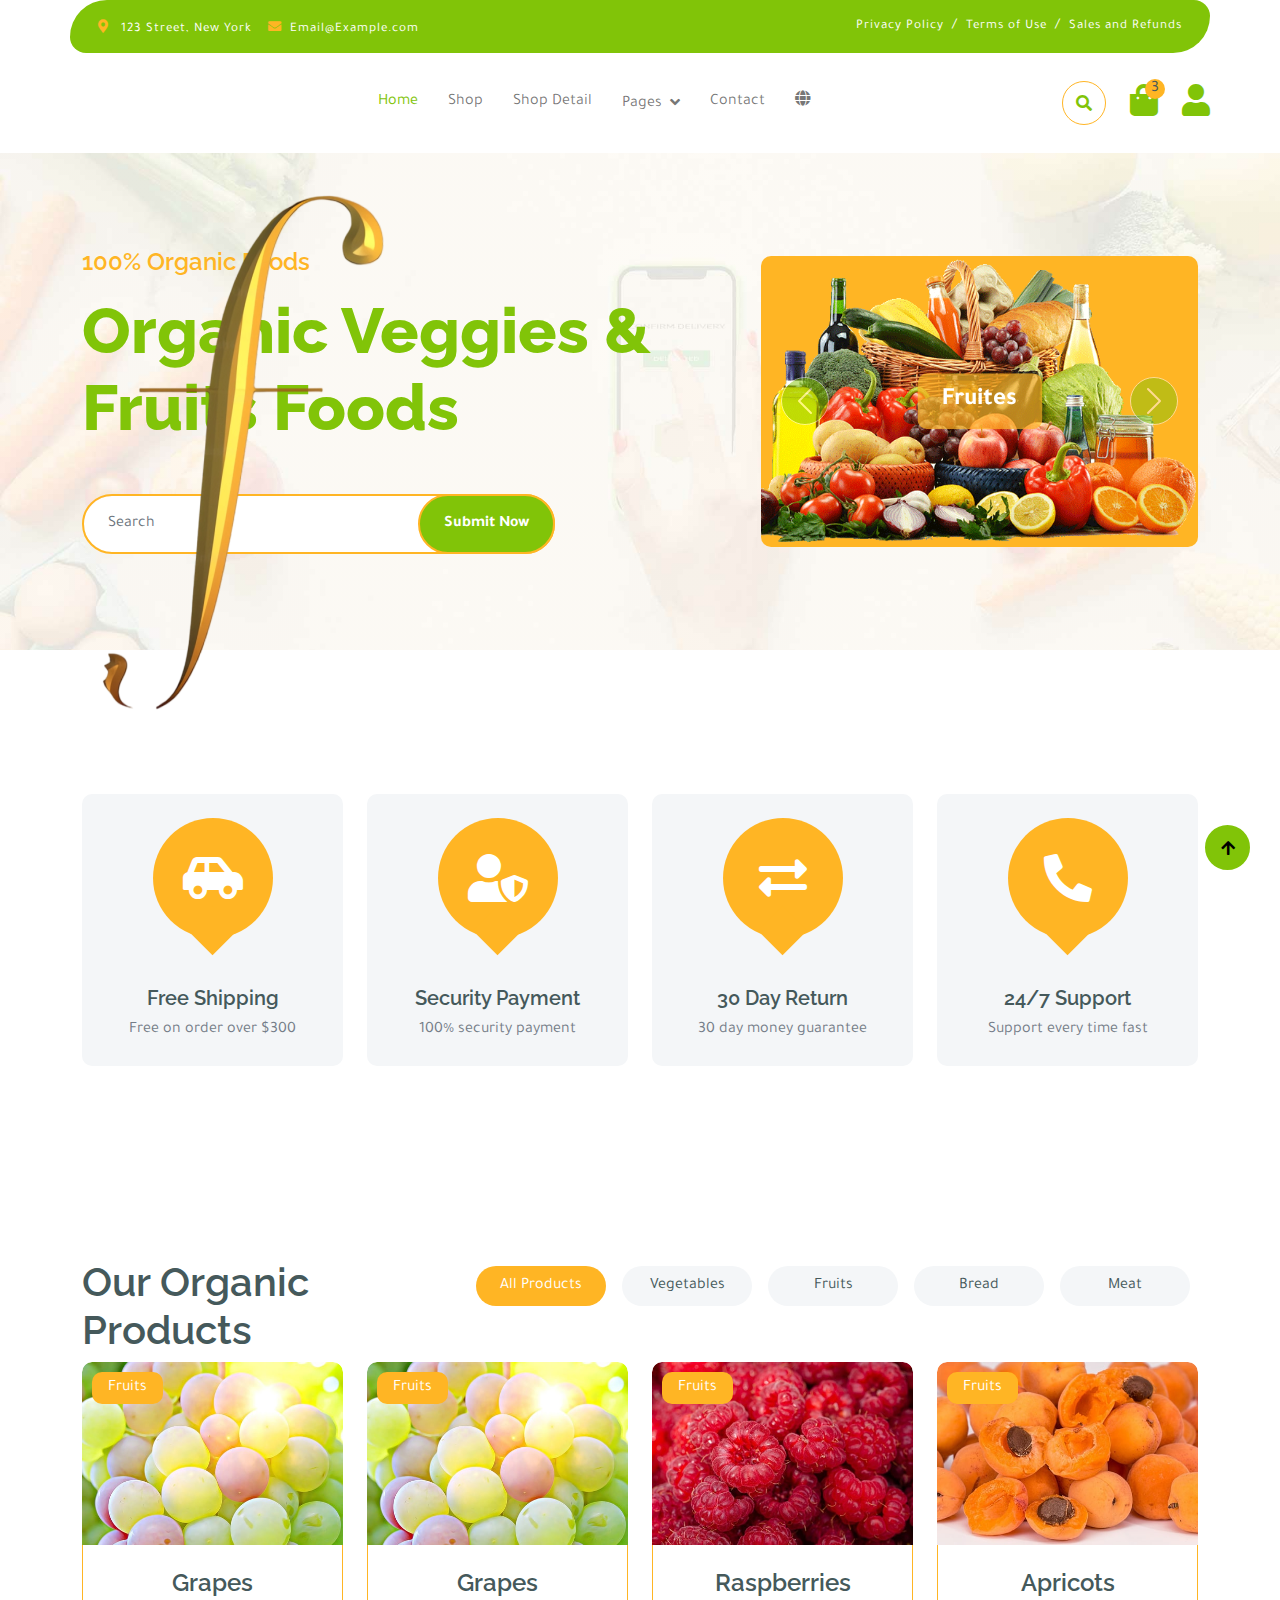
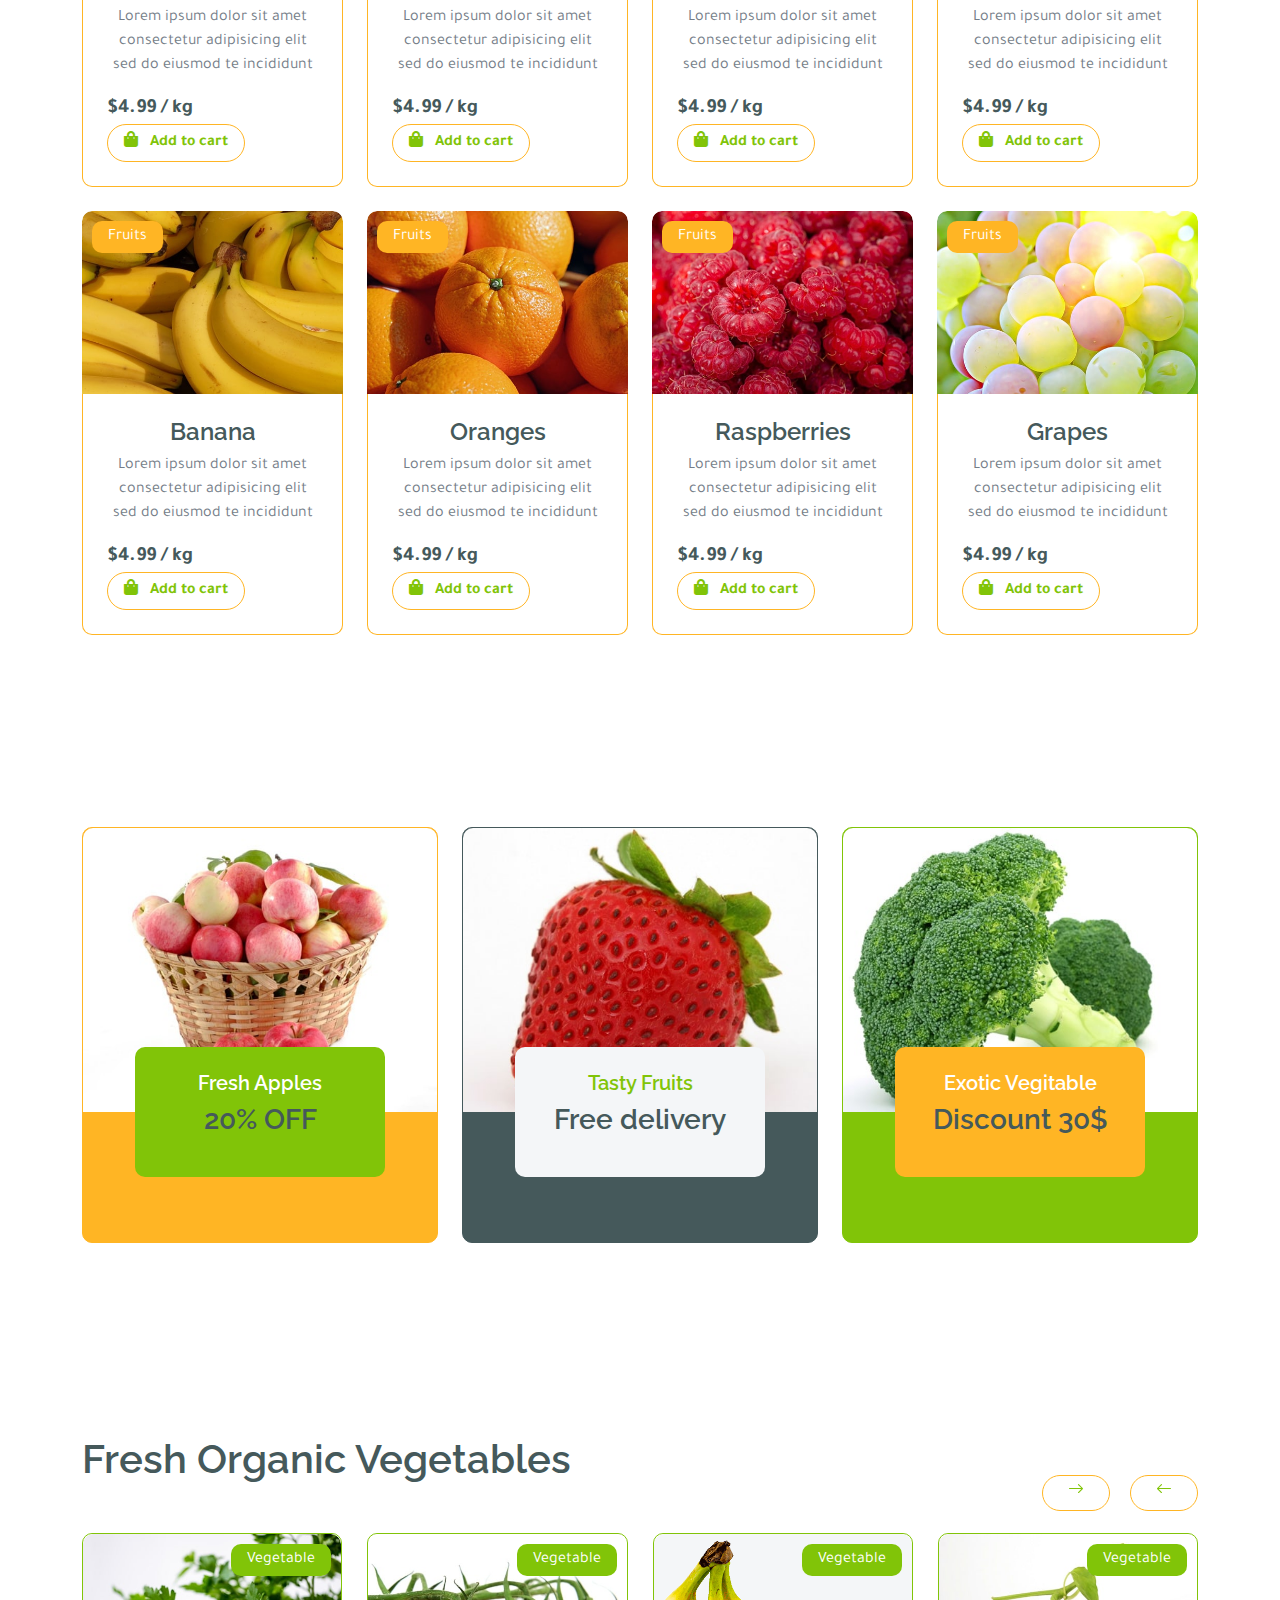
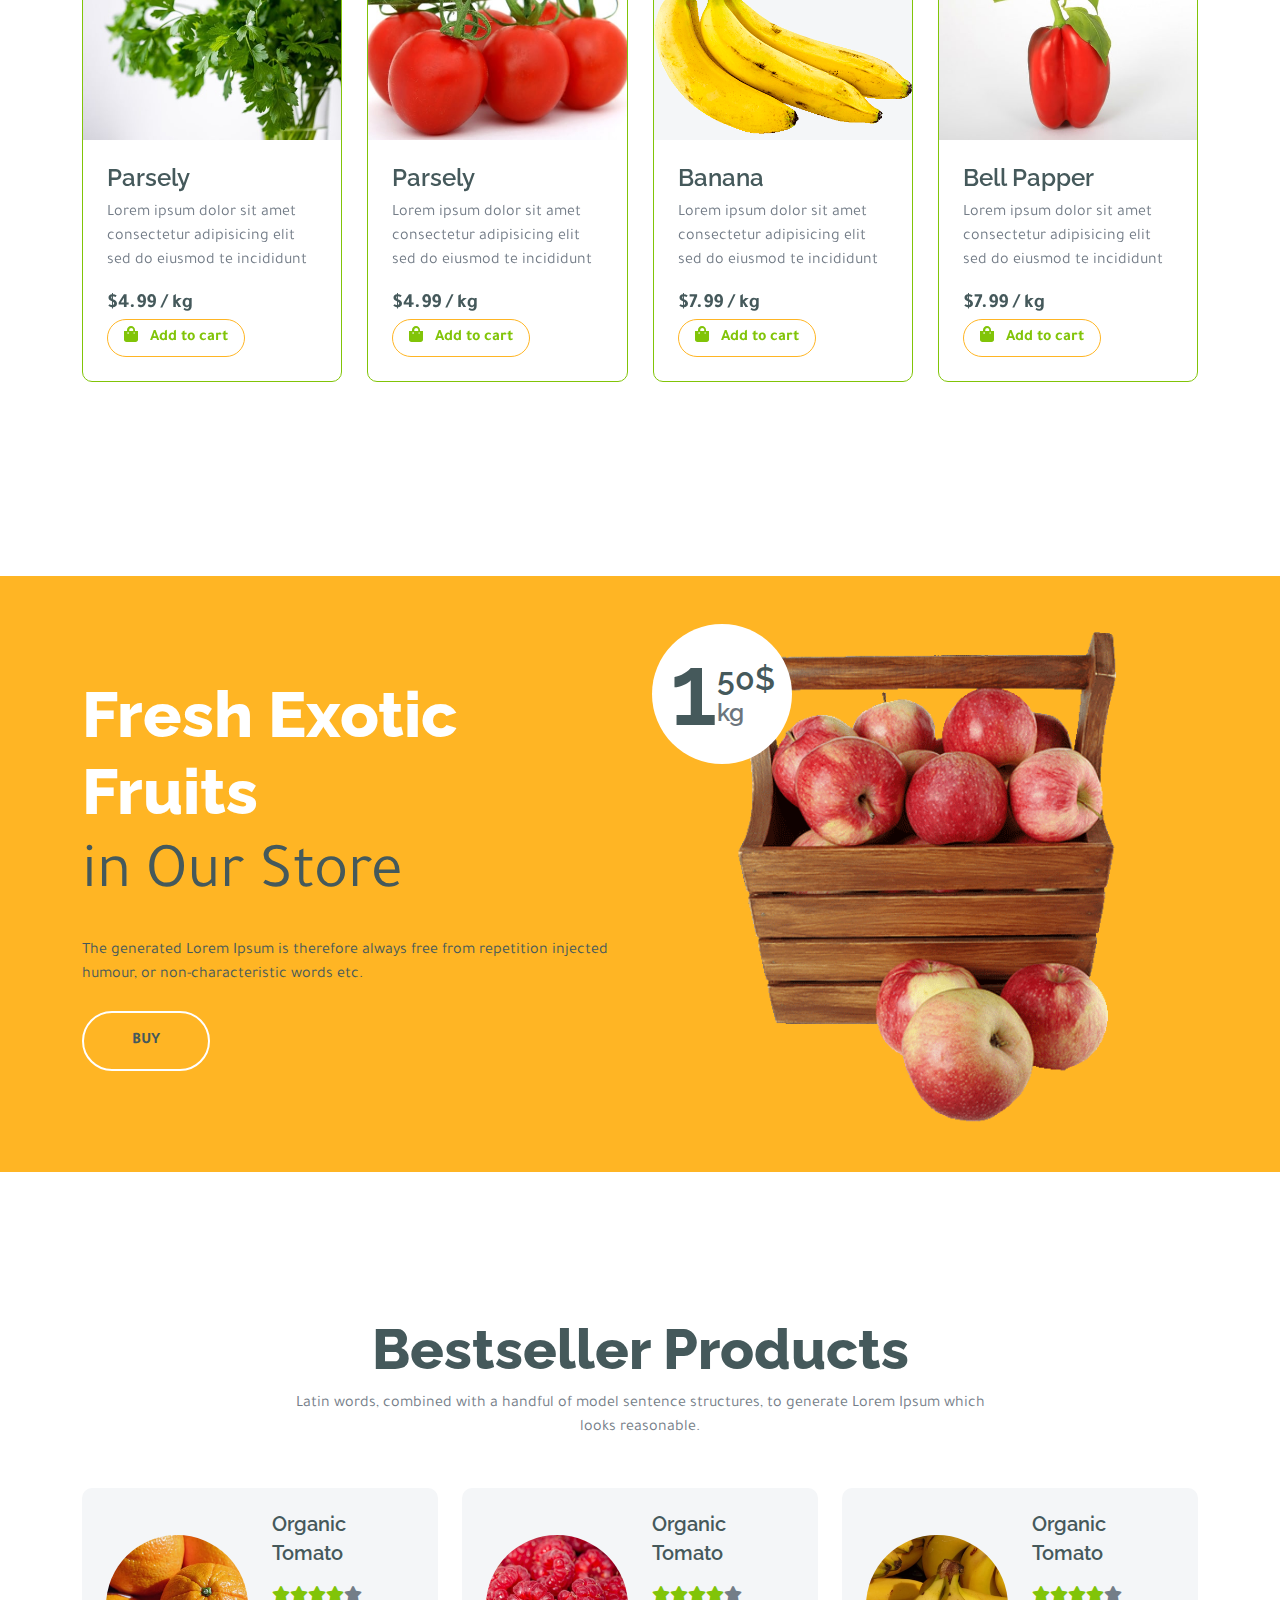
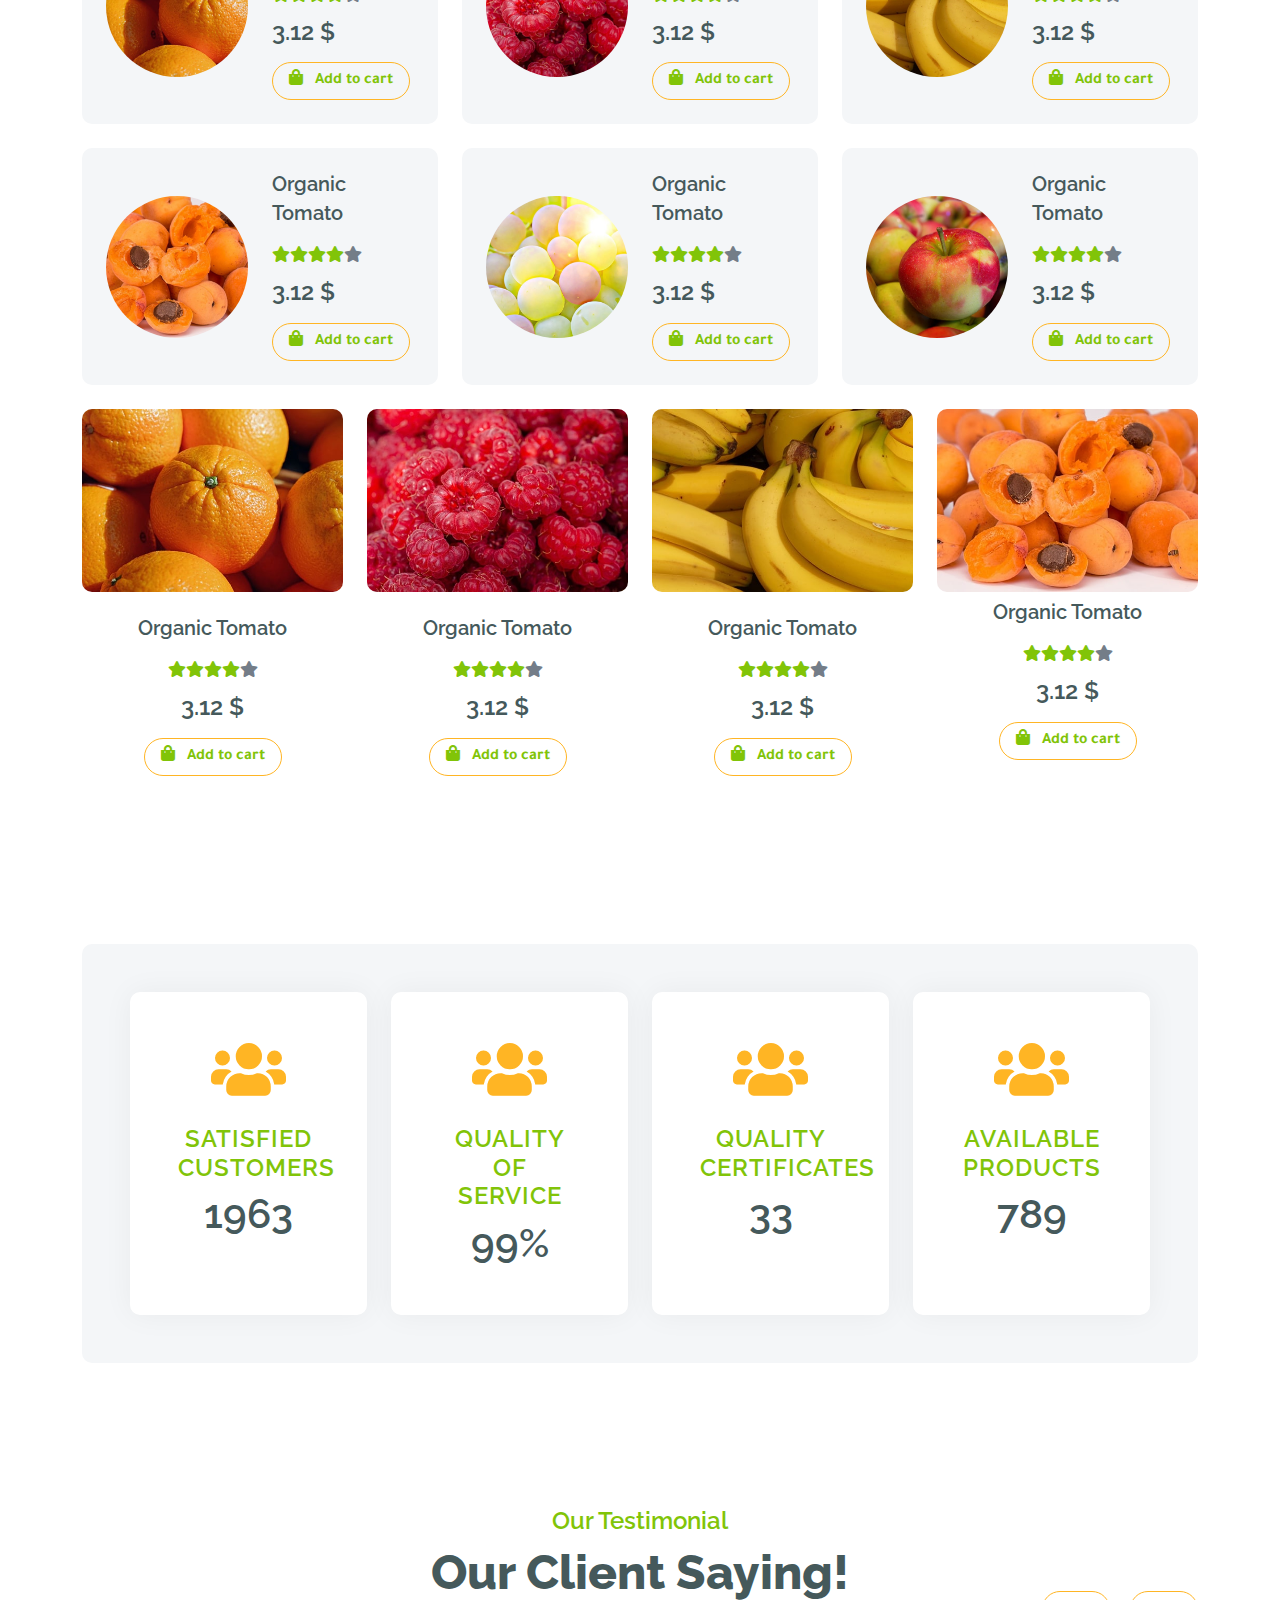
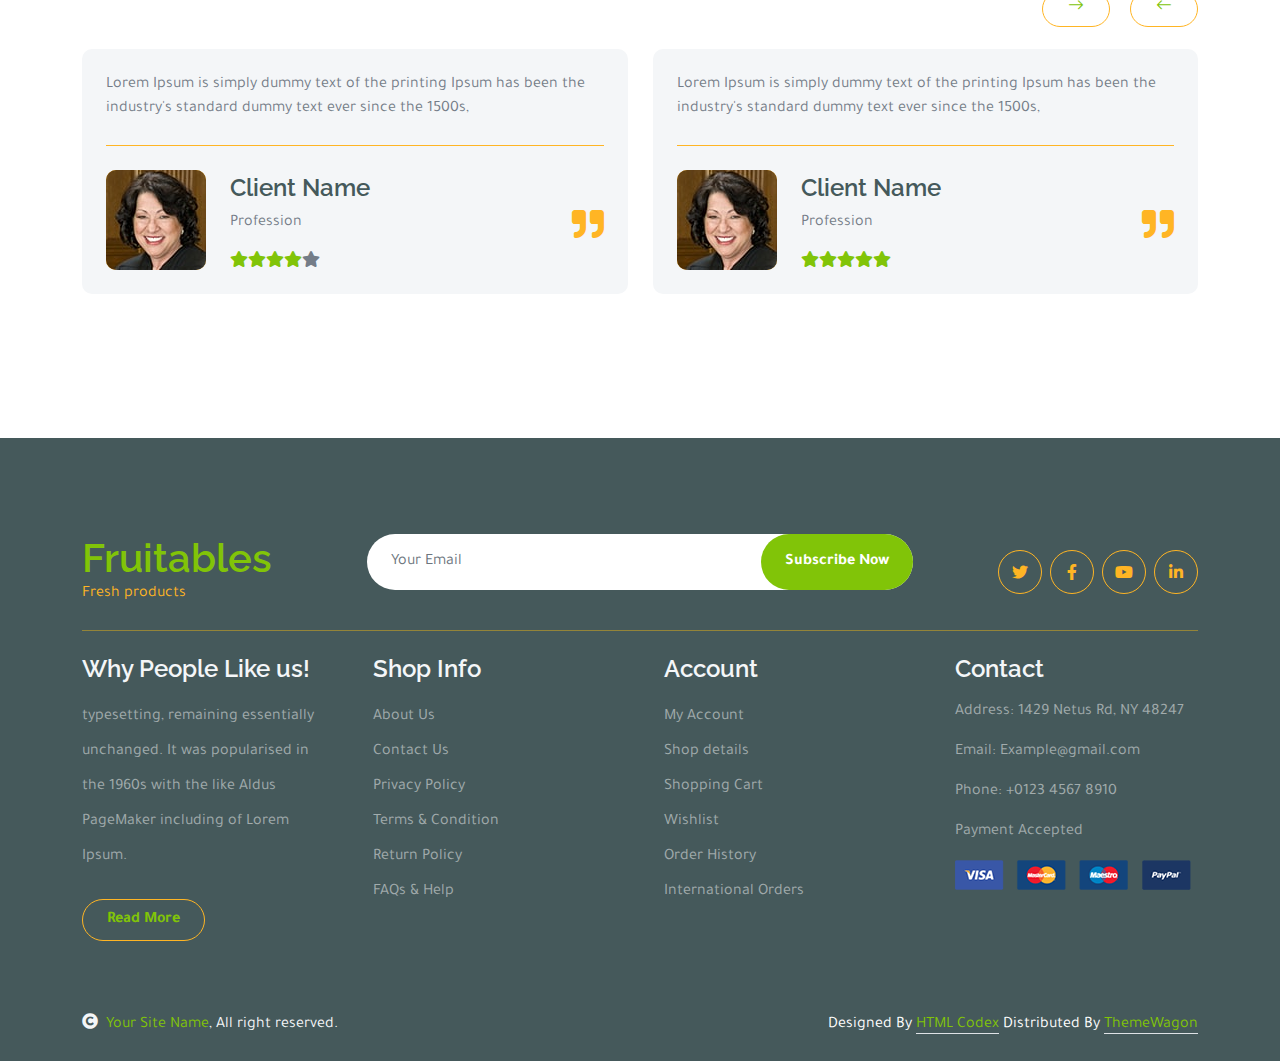
==== home_en.html @ f29c5f9f "first style" ====
<!DOCTYPE html>
<html lang="en">

<head>
    <meta charset="utf-8">
    <title>Fruitables - Vegetable Website Template</title>
    <meta content="width=device-width, initial-scale=1.0" name="viewport">
    <meta content="" name="keywords">
    <meta content="" name="description">
    <link rel="shortcut icon" href="img/favicon-logo-fruit.png" type="image/x-icon">
    <!-- Google Web Fonts -->
    <link rel="preconnect" href="https://fonts.googleapis.com">
    <link rel="preconnect" href="https://fonts.gstatic.com" crossorigin>
    <link
        href="https://fonts.googleapis.com/css2?family=Open+Sans:wght@400;600&family=Raleway:wght@600;800&display=swap"
        rel="stylesheet">

    <!-- Icon Font Stylesheet -->
    <link rel="stylesheet" href="https://use.fontawesome.com/releases/v5.15.4/css/all.css" />
    <link href="https://cdn.jsdelivr.net/npm/bootstrap-icons@1.4.1/font/bootstrap-icons.css" rel="stylesheet">

    <!-- Libraries Stylesheet -->
    <link href="lib/lightbox/css/lightbox.min.css" rel="stylesheet">
    <link href="lib/owlcarousel/assets/owl.carousel.min.css" rel="stylesheet">


    <!-- Customized Bootstrap Stylesheet -->
    <link href="css/bootstrap.min.css" rel="stylesheet">

    <!-- Template Stylesheet -->
    <link href="css/style.css" rel="stylesheet">
</head>

<body>

    <!-- Spinner Start -->
    <div id="spinner"
        class="show w-100 vh-100 bg-white position-fixed translate-middle top-50 start-50  d-flex align-items-center justify-content-center">
        <div class="spinner-grow text-primary" role="status"></div>
    </div>
    <!-- Spinner End -->


    <!-- Navbar start -->
    <div class="container-fluid fixed-top">
        <div class="container topbar bg-primary d-none d-lg-block">
            <div class="d-flex justify-content-between">
                <div class="top-info ps-2">
                    <small class="me-3"><i class="fas fa-map-marker-alt me-2 text-secondary"></i> <a href="#"
                            class="text-white">123 Street, New York</a></small>
                    <small class="me-3"><i class="fas fa-envelope me-2 text-secondary"></i><a href="#"
                            class="text-white">Email@Example.com</a></small>
                </div>
                <div class="top-link pe-2">
                    <a href="#" class="text-white"><small class="text-white mx-2">Privacy Policy</small>/</a>
                    <a href="#" class="text-white"><small class="text-white mx-2">Terms of Use</small>/</a>
                    <a href="#" class="text-white"><small class="text-white ms-2">Sales and Refunds</small></a>
                </div>
            </div>
        </div>
        <div class="container px-0">
            <nav class="navbar navbar-light bg-white navbar-expand-xl">
                <a href="index.html" class="navbar-brand">
                    <!-- <h1 class="text-primary display-6">Fruitables</h1> -->
                    <img src="img/favicon-logo-fruit.png" alt="">
                </a>
                <button class="navbar-toggler py-2 px-3" type="button" data-bs-toggle="collapse"
                    data-bs-target="#navbarCollapse">
                    <span class="fa fa-bars text-primary"></span>
                </button>
                <div class="collapse navbar-collapse bg-white" id="navbarCollapse">
                    <div class="navbar-nav mx-auto">
                        <a href="index.html" class="nav-item nav-link active">Home</a>
                        <a href="shop.html" class="nav-item nav-link">Shop</a>
                        <a href="shop-detail.html" class="nav-item nav-link">Shop Detail</a>
                        <div class="nav-item dropdown">
                            <a href="#" class="nav-link dropdown-toggle" data-bs-toggle="dropdown">Pages</a>
                            <div class="dropdown-menu m-0 bg-secondary rounded-0">
                                <a href="cart.html" class="dropdown-item">Cart</a>
                                <a href="chackout.html" class="dropdown-item">Chackout</a>
                                <a href="testimonial.html" class="dropdown-item">Testimonial</a>
                                <a href="404.html" class="dropdown-item">404 Page</a>
                            </div>
                        </div>
                        <a href="contact.html" class="nav-item nav-link">Contact</a>
                        <div class="nav-item dropdown">
                            <a href="#" class="nav-link" data-bs-toggle="dropdown">
                                <i class="fas fa-globe"></i></a>

                            <div class="dropdown-menu m-0 bg-secondary rounded-0">
                                <a href="home_en.html" class="dropdown-item">english</a>
                                <a href="index.html" class="dropdown-item"> العربيه </a>
                            </div>
                        </div>
                    </div>
                    <div class="d-flex m-3 me-0">
                        <button
                            class="btn-search btn border border-secondary btn-md-square rounded-circle bg-white me-4"
                            data-bs-toggle="modal" data-bs-target="#searchModal"><i
                                class="fas fa-search text-primary"></i></button>
                        <a href="#" class="position-relative me-4 my-auto">
                            <i class="fa fa-shopping-bag fa-2x"></i>
                            <span
                                class="position-absolute bg-secondary rounded-circle d-flex align-items-center justify-content-center text-dark px-1"
                                style="top: -5px; left: 15px; height: 20px; min-width: 20px;">3</span>
                        </a>
                        <a href="#" class="my-auto">
                            <i class="fas fa-user fa-2x"></i>
                        </a>
                    </div>
                </div>
            </nav>
        </div>
    </div>
    <!-- Navbar End -->


    <!-- Modal Search Start -->
    <div class="modal fade" id="searchModal" tabindex="-1" aria-labelledby="exampleModalLabel" aria-hidden="true">
        <div class="modal-dialog modal-fullscreen">
            <div class="modal-content rounded-0">
                <div class="modal-header">
                    <h5 class="modal-title" id="exampleModalLabel">Search by keyword</h5>
                    <button type="button" class="btn-close" data-bs-dismiss="modal" aria-label="Close"></button>
                </div>
                <div class="modal-body d-flex align-items-center">
                    <div class="input-group w-75 mx-auto d-flex">
                        <input type="search" class="form-control p-3" placeholder="keywords"
                            aria-describedby="search-icon-1">
                        <span id="search-icon-1" class="input-group-text p-3"><i class="fa fa-search"></i></span>
                    </div>
                </div>
            </div>
        </div>
    </div>
    <!-- Modal Search End -->


    <!-- Hero Start -->
    <div class="container-fluid py-5 mb-5 hero-header">
        <div class="container py-5">
            <div class="row g-5 align-items-center">
                <div class="col-md-12 col-lg-7">
                    <h4 class="mb-3 text-secondary">100% Organic Foods</h4>
                    <h1 class="mb-5 display-3 text-primary">Organic Veggies & Fruits Foods</h1>
                    <div class="position-relative mx-auto">
                        <input class="form-control border-2 border-secondary w-75 py-3 px-4 rounded-pill" type="number"
                            placeholder="Search">
                        <button type="submit"
                            class="btn btn-primary border-2 border-secondary py-3 px-4 position-absolute rounded-pill text-white h-100"
                            style="top: 0; right: 25%;">Submit Now</button>
                    </div>
                </div>
                <div class="col-md-12 col-lg-5">
                    <div id="carouselId" class="carousel slide position-relative" data-bs-ride="carousel">
                        <div class="carousel-inner" role="listbox">
                            <div class="carousel-item active rounded">
                                <img src="img/hero-img-1.png" class="img-fluid w-100 h-100 bg-secondary rounded"
                                    alt="First slide">
                                <a href="#" class="btn px-4 py-2 text-white rounded">Fruites</a>
                            </div>
                            <div class="carousel-item rounded">
                                <img src="img/hero-img-2.jpg" class="img-fluid w-100 h-100 rounded" alt="Second slide">
                                <a href="#" class="btn px-4 py-2 text-white rounded">Vesitables</a>
                            </div>
                        </div>
                        <button class="carousel-control-prev" type="button" data-bs-target="#carouselId"
                            data-bs-slide="prev">
                            <span class="carousel-control-prev-icon" aria-hidden="true"></span>
                            <span class="visually-hidden">Previous</span>
                        </button>
                        <button class="carousel-control-next" type="button" data-bs-target="#carouselId"
                            data-bs-slide="next">
                            <span class="carousel-control-next-icon" aria-hidden="true"></span>
                            <span class="visually-hidden">Next</span>
                        </button>
                    </div>
                </div>
            </div>
        </div>
    </div>
    <!-- Hero End -->


    <!-- Featurs Section Start -->
    <div class="container-fluid featurs py-5">
        <div class="container py-5">
            <div class="row g-4">
                <div class="col-md-6 col-lg-3">
                    <div class="featurs-item text-center rounded bg-light p-4">
                        <div class="featurs-icon btn-square rounded-circle bg-secondary mb-5 mx-auto">
                            <i class="fas fa-car-side fa-3x text-white"></i>
                        </div>
                        <div class="featurs-content text-center">
                            <h5>Free Shipping</h5>
                            <p class="mb-0">Free on order over $300</p>
                        </div>
                    </div>
                </div>
                <div class="col-md-6 col-lg-3">
                    <div class="featurs-item text-center rounded bg-light p-4">
                        <div class="featurs-icon btn-square rounded-circle bg-secondary mb-5 mx-auto">
                            <i class="fas fa-user-shield fa-3x text-white"></i>
                        </div>
                        <div class="featurs-content text-center">
                            <h5>Security Payment</h5>
                            <p class="mb-0">100% security payment</p>
                        </div>
                    </div>
                </div>
                <div class="col-md-6 col-lg-3">
                    <div class="featurs-item text-center rounded bg-light p-4">
                        <div class="featurs-icon btn-square rounded-circle bg-secondary mb-5 mx-auto">
                            <i class="fas fa-exchange-alt fa-3x text-white"></i>
                        </div>
                        <div class="featurs-content text-center">
                            <h5>30 Day Return</h5>
                            <p class="mb-0">30 day money guarantee</p>
                        </div>
                    </div>
                </div>
                <div class="col-md-6 col-lg-3">
                    <div class="featurs-item text-center rounded bg-light p-4">
                        <div class="featurs-icon btn-square rounded-circle bg-secondary mb-5 mx-auto">
                            <i class="fa fa-phone-alt fa-3x text-white"></i>
                        </div>
                        <div class="featurs-content text-center">
                            <h5>24/7 Support</h5>
                            <p class="mb-0">Support every time fast</p>
                        </div>
                    </div>
                </div>
            </div>
        </div>
    </div>
    <!-- Featurs Section End -->


    <!-- Fruits Shop Start-->
    <div class="container-fluid fruite py-5">
        <div class="container py-5">
            <div class="tab-class text-center">
                <div class="row g-4">
                    <div class="col-lg-4 text-start">
                        <h1>Our Organic Products</h1>
                    </div>
                    <div class="col-lg-8 text-end">
                        <ul class="nav nav-pills d-inline-flex text-center mb-5">
                            <li class="nav-item">
                                <a class="d-flex m-2 py-2 bg-light rounded-pill active" data-bs-toggle="pill"
                                    href="#tab-1">
                                    <span class="text-dark" style="width: 130px;">All Products</span>
                                </a>
                            </li>
                            <li class="nav-item">
                                <a class="d-flex py-2 m-2 bg-light rounded-pill" data-bs-toggle="pill" href="#tab-2">
                                    <span class="text-dark" style="width: 130px;">Vegetables</span>
                                </a>
                            </li>
                            <li class="nav-item">
                                <a class="d-flex m-2 py-2 bg-light rounded-pill" data-bs-toggle="pill" href="#tab-3">
                                    <span class="text-dark" style="width: 130px;">Fruits</span>
                                </a>
                            </li>
                            <li class="nav-item">
                                <a class="d-flex m-2 py-2 bg-light rounded-pill" data-bs-toggle="pill" href="#tab-4">
                                    <span class="text-dark" style="width: 130px;">Bread</span>
                                </a>
                            </li>
                            <li class="nav-item">
                                <a class="d-flex m-2 py-2 bg-light rounded-pill" data-bs-toggle="pill" href="#tab-5">
                                    <span class="text-dark" style="width: 130px;">Meat</span>
                                </a>
                            </li>
                        </ul>
                    </div>
                </div>
                <div class="tab-content">
                    <div id="tab-1" class="tab-pane fade show p-0 active">
                        <div class="row g-4">
                            <div class="col-lg-12">
                                <div class="row g-4">
                                    <div class="col-md-6 col-lg-4 col-xl-3">
                                        <div class="rounded position-relative fruite-item">
                                            <div class="fruite-img">
                                                <img src="img/fruite-item-5.jpg" class="img-fluid w-100 rounded-top"
                                                    alt="">
                                            </div>
                                            <div class="text-white bg-secondary px-3 py-1 rounded position-absolute"
                                                style="top: 10px; left: 10px;">Fruits</div>
                                            <div class="p-4 border border-secondary border-top-0 rounded-bottom">
                                                <h4>Grapes</h4>
                                                <p>Lorem ipsum dolor sit amet consectetur adipisicing elit sed do
                                                    eiusmod te incididunt</p>
                                                <div class="d-flex justify-content-between flex-lg-wrap">
                                                    <p class="text-dark fs-5 fw-bold mb-0">$4.99 / kg</p>
                                                    <a href="#"
                                                        class="btn border border-secondary rounded-pill px-3 text-primary"><i
                                                            class="fa fa-shopping-bag me-2 text-primary"></i> Add to
                                                        cart</a>
                                                </div>
                                            </div>
                                        </div>
                                    </div>
                                    <div class="col-md-6 col-lg-4 col-xl-3">
                                        <div class="rounded position-relative fruite-item">
                                            <div class="fruite-img">
                                                <img src="img/fruite-item-5.jpg" class="img-fluid w-100 rounded-top"
                                                    alt="">
                                            </div>
                                            <div class="text-white bg-secondary px-3 py-1 rounded position-absolute"
                                                style="top: 10px; left: 10px;">Fruits</div>
                                            <div class="p-4 border border-secondary border-top-0 rounded-bottom">
                                                <h4>Grapes</h4>
                                                <p>Lorem ipsum dolor sit amet consectetur adipisicing elit sed do
                                                    eiusmod te incididunt</p>
                                                <div class="d-flex justify-content-between flex-lg-wrap">
                                                    <p class="text-dark fs-5 fw-bold mb-0">$4.99 / kg</p>
                                                    <a href="#"
                                                        class="btn border border-secondary rounded-pill px-3 text-primary"><i
                                                            class="fa fa-shopping-bag me-2 text-primary"></i> Add to
                                                        cart</a>
                                                </div>
                                            </div>
                                        </div>
                                    </div>
                                    <div class="col-md-6 col-lg-4 col-xl-3">
                                        <div class="rounded position-relative fruite-item">
                                            <div class="fruite-img">
                                                <img src="img/fruite-item-2.jpg" class="img-fluid w-100 rounded-top"
                                                    alt="">
                                            </div>
                                            <div class="text-white bg-secondary px-3 py-1 rounded position-absolute"
                                                style="top: 10px; left: 10px;">Fruits</div>
                                            <div class="p-4 border border-secondary border-top-0 rounded-bottom">
                                                <h4>Raspberries</h4>
                                                <p>Lorem ipsum dolor sit amet consectetur adipisicing elit sed do
                                                    eiusmod te incididunt</p>
                                                <div class="d-flex justify-content-between flex-lg-wrap">
                                                    <p class="text-dark fs-5 fw-bold mb-0">$4.99 / kg</p>
                                                    <a href="#"
                                                        class="btn border border-secondary rounded-pill px-3 text-primary"><i
                                                            class="fa fa-shopping-bag me-2 text-primary"></i> Add to
                                                        cart</a>
                                                </div>
                                            </div>
                                        </div>
                                    </div>
                                    <div class="col-md-6 col-lg-4 col-xl-3">
                                        <div class="rounded position-relative fruite-item">
                                            <div class="fruite-img">
                                                <img src="img/fruite-item-4.jpg" class="img-fluid w-100 rounded-top"
                                                    alt="">
                                            </div>
                                            <div class="text-white bg-secondary px-3 py-1 rounded position-absolute"
                                                style="top: 10px; left: 10px;">Fruits</div>
                                            <div class="p-4 border border-secondary border-top-0 rounded-bottom">
                                                <h4>Apricots</h4>
                                                <p>Lorem ipsum dolor sit amet consectetur adipisicing elit sed do
                                                    eiusmod te incididunt</p>
                                                <div class="d-flex justify-content-between flex-lg-wrap">
                                                    <p class="text-dark fs-5 fw-bold mb-0">$4.99 / kg</p>
                                                    <a href="#"
                                                        class="btn border border-secondary rounded-pill px-3 text-primary"><i
                                                            class="fa fa-shopping-bag me-2 text-primary"></i> Add to
                                                        cart</a>
                                                </div>
                                            </div>
                                        </div>
                                    </div>
                                    <div class="col-md-6 col-lg-4 col-xl-3">
                                        <div class="rounded position-relative fruite-item">
                                            <div class="fruite-img">
                                                <img src="img/fruite-item-3.jpg" class="img-fluid w-100 rounded-top"
                                                    alt="">
                                            </div>
                                            <div class="text-white bg-secondary px-3 py-1 rounded position-absolute"
                                                style="top: 10px; left: 10px;">Fruits</div>
                                            <div class="p-4 border border-secondary border-top-0 rounded-bottom">
                                                <h4>Banana</h4>
                                                <p>Lorem ipsum dolor sit amet consectetur adipisicing elit sed do
                                                    eiusmod te incididunt</p>
                                                <div class="d-flex justify-content-between flex-lg-wrap">
                                                    <p class="text-dark fs-5 fw-bold mb-0">$4.99 / kg</p>
                                                    <a href="#"
                                                        class="btn border border-secondary rounded-pill px-3 text-primary"><i
                                                            class="fa fa-shopping-bag me-2 text-primary"></i> Add to
                                                        cart</a>
                                                </div>
                                            </div>
                                        </div>
                                    </div>
                                    <div class="col-md-6 col-lg-4 col-xl-3">
                                        <div class="rounded position-relative fruite-item">
                                            <div class="fruite-img">
                                                <img src="img/fruite-item-1.jpg" class="img-fluid w-100 rounded-top"
                                                    alt="">
                                            </div>
                                            <div class="text-white bg-secondary px-3 py-1 rounded position-absolute"
                                                style="top: 10px; left: 10px;">Fruits</div>
                                            <div class="p-4 border border-secondary border-top-0 rounded-bottom">
                                                <h4>Oranges</h4>
                                                <p>Lorem ipsum dolor sit amet consectetur adipisicing elit sed do
                                                    eiusmod te incididunt</p>
                                                <div class="d-flex justify-content-between flex-lg-wrap">
                                                    <p class="text-dark fs-5 fw-bold mb-0">$4.99 / kg</p>
                                                    <a href="#"
                                                        class="btn border border-secondary rounded-pill px-3 text-primary"><i
                                                            class="fa fa-shopping-bag me-2 text-primary"></i> Add to
                                                        cart</a>
                                                </div>
                                            </div>
                                        </div>
                                    </div>
                                    <div class="col-md-6 col-lg-4 col-xl-3">
                                        <div class="rounded position-relative fruite-item">
                                            <div class="fruite-img">
                                                <img src="img/fruite-item-2.jpg" class="img-fluid w-100 rounded-top"
                                                    alt="">
                                            </div>
                                            <div class="text-white bg-secondary px-3 py-1 rounded position-absolute"
                                                style="top: 10px; left: 10px;">Fruits</div>
                                            <div class="p-4 border border-secondary border-top-0 rounded-bottom">
                                                <h4>Raspberries</h4>
                                                <p>Lorem ipsum dolor sit amet consectetur adipisicing elit sed do
                                                    eiusmod te incididunt</p>
                                                <div class="d-flex justify-content-between flex-lg-wrap">
                                                    <p class="text-dark fs-5 fw-bold mb-0">$4.99 / kg</p>
                                                    <a href="#"
                                                        class="btn border border-secondary rounded-pill px-3 text-primary"><i
                                                            class="fa fa-shopping-bag me-2 text-primary"></i> Add to
                                                        cart</a>
                                                </div>
                                            </div>
                                        </div>
                                    </div>
                                    <div class="col-md-6 col-lg-4 col-xl-3">
                                        <div class="rounded position-relative fruite-item">
                                            <div class="fruite-img">
                                                <img src="img/fruite-item-5.jpg" class="img-fluid w-100 rounded-top"
                                                    alt="">
                                            </div>
                                            <div class="text-white bg-secondary px-3 py-1 rounded position-absolute"
                                                style="top: 10px; left: 10px;">Fruits</div>
                                            <div class="p-4 border border-secondary border-top-0 rounded-bottom">
                                                <h4>Grapes</h4>
                                                <p>Lorem ipsum dolor sit amet consectetur adipisicing elit sed do
                                                    eiusmod te incididunt</p>
                                                <div class="d-flex justify-content-between flex-lg-wrap">
                                                    <p class="text-dark fs-5 fw-bold mb-0">$4.99 / kg</p>
                                                    <a href="#"
                                                        class="btn border border-secondary rounded-pill px-3 text-primary"><i
                                                            class="fa fa-shopping-bag me-2 text-primary"></i> Add to
                                                        cart</a>
                                                </div>
                                            </div>
                                        </div>
                                    </div>
                                </div>
                            </div>
                        </div>
                    </div>
                    <div id="tab-2" class="tab-pane fade show p-0">
                        <div class="row g-4">
                            <div class="col-lg-12">
                                <div class="row g-4">
                                    <div class="col-md-6 col-lg-4 col-xl-3">
                                        <div class="rounded position-relative fruite-item">
                                            <div class="fruite-img">
                                                <img src="img/fruite-item-5.jpg" class="img-fluid w-100 rounded-top"
                                                    alt="">
                                            </div>
                                            <div class="text-white bg-secondary px-3 py-1 rounded position-absolute"
                                                style="top: 10px; left: 10px;">Fruits</div>
                                            <div class="p-4 border border-secondary border-top-0 rounded-bottom">
                                                <h4>Grapes</h4>
                                                <p>Lorem ipsum dolor sit amet consectetur adipisicing elit sed do
                                                    eiusmod te incididunt</p>
                                                <div class="d-flex justify-content-between flex-lg-wrap">
                                                    <p class="text-dark fs-5 fw-bold mb-0">$4.99 / kg</p>
                                                    <a href="#"
                                                        class="btn border border-secondary rounded-pill px-3 text-primary"><i
                                                            class="fa fa-shopping-bag me-2 text-primary"></i> Add to
                                                        cart</a>
                                                </div>
                                            </div>
                                        </div>
                                    </div>
                                    <div class="col-md-6 col-lg-4 col-xl-3">
                                        <div class="rounded position-relative fruite-item">
                                            <div class="fruite-img">
                                                <img src="img/fruite-item-2.jpg" class="img-fluid w-100 rounded-top"
                                                    alt="">
                                            </div>
                                            <div class="text-white bg-secondary px-3 py-1 rounded position-absolute"
                                                style="top: 10px; left: 10px;">Fruits</div>
                                            <div class="p-4 border border-secondary border-top-0 rounded-bottom">
                                                <h4>Raspberries</h4>
                                                <p>Lorem ipsum dolor sit amet consectetur adipisicing elit sed do
                                                    eiusmod te incididunt</p>
                                                <div class="d-flex justify-content-between flex-lg-wrap">
                                                    <p class="text-dark fs-5 fw-bold mb-0">$4.99 / kg</p>
                                                    <a href="#"
                                                        class="btn border border-secondary rounded-pill px-3 text-primary"><i
                                                            class="fa fa-shopping-bag me-2 text-primary"></i> Add to
                                                        cart</a>
                                                </div>
                                            </div>
                                        </div>
                                    </div>
                                </div>
                            </div>
                        </div>
                    </div>
                    <div id="tab-3" class="tab-pane fade show p-0">
                        <div class="row g-4">
                            <div class="col-lg-12">
                                <div class="row g-4">
                                    <div class="col-md-6 col-lg-4 col-xl-3">
                                        <div class="rounded position-relative fruite-item">
                                            <div class="fruite-img">
                                                <img src="img/fruite-item-1.jpg" class="img-fluid w-100 rounded-top"
                                                    alt="">
                                            </div>
                                            <div class="text-white bg-secondary px-3 py-1 rounded position-absolute"
                                                style="top: 10px; left: 10px;">Fruits</div>
                                            <div class="p-4 border border-secondary border-top-0 rounded-bottom">
                                                <h4>Oranges</h4>
                                                <p>Lorem ipsum dolor sit amet consectetur adipisicing elit sed do
                                                    eiusmod te incididunt</p>
                                                <div class="d-flex justify-content-between flex-lg-wrap">
                                                    <p class="text-dark fs-5 fw-bold mb-0">$4.99 / kg</p>
                                                    <a href="#"
                                                        class="btn border border-secondary rounded-pill px-3 text-primary"><i
                                                            class="fa fa-shopping-bag me-2 text-primary"></i> Add to
                                                        cart</a>
                                                </div>
                                            </div>
                                        </div>
                                    </div>
                                    <div class="col-md-6 col-lg-4 col-xl-3">
                                        <div class="rounded position-relative fruite-item">
                                            <div class="fruite-img">
                                                <img src="img/fruite-item-6.jpg" class="img-fluid w-100 rounded-top"
                                                    alt="">
                                            </div>
                                            <div class="text-white bg-secondary px-3 py-1 rounded position-absolute"
                                                style="top: 10px; left: 10px;">Fruits</div>
                                            <div class="p-4 border border-secondary border-top-0 rounded-bottom">
                                                <h4>Apple</h4>
                                                <p>Lorem ipsum dolor sit amet consectetur adipisicing elit sed do
                                                    eiusmod te incididunt</p>
                                                <div class="d-flex justify-content-between flex-lg-wrap">
                                                    <p class="text-dark fs-5 fw-bold mb-0">$4.99 / kg</p>
                                                    <a href="#"
                                                        class="btn border border-secondary rounded-pill px-3 text-primary"><i
                                                            class="fa fa-shopping-bag me-2 text-primary"></i> Add to
                                                        cart</a>
                                                </div>
                                            </div>
                                        </div>
                                    </div>
                                </div>
                            </div>
                        </div>
                    </div>
                    <div id="tab-4" class="tab-pane fade show p-0">
                        <div class="row g-4">
                            <div class="col-lg-12">
                                <div class="row g-4">
                                    <div class="col-md-6 col-lg-4 col-xl-3">
                                        <div class="rounded position-relative fruite-item">
                                            <div class="fruite-img">
                                                <img src="img/fruite-item-5.jpg" class="img-fluid w-100 rounded-top"
                                                    alt="">
                                            </div>
                                            <div class="text-white bg-secondary px-3 py-1 rounded position-absolute"
                                                style="top: 10px; left: 10px;">Fruits</div>
                                            <div class="p-4 border border-secondary border-top-0 rounded-bottom">
                                                <h4>Grapes</h4>
                                                <p>Lorem ipsum dolor sit amet consectetur adipisicing elit sed do
                                                    eiusmod te incididunt</p>
                                                <div class="d-flex justify-content-between flex-lg-wrap">
                                                    <p class="text-dark fs-5 fw-bold mb-0">$4.99 / kg</p>
                                                    <a href="#"
                                                        class="btn border border-secondary rounded-pill px-3 text-primary"><i
                                                            class="fa fa-shopping-bag me-2 text-primary"></i> Add to
                                                        cart</a>
                                                </div>
                                            </div>
                                        </div>
                                    </div>
                                    <div class="col-md-6 col-lg-4 col-xl-3">
                                        <div class="rounded position-relative fruite-item">
                                            <div class="fruite-img">
                                                <img src="img/fruite-item-4.jpg" class="img-fluid w-100 rounded-top"
                                                    alt="">
                                            </div>
                                            <div class="text-white bg-secondary px-3 py-1 rounded position-absolute"
                                                style="top: 10px; left: 10px;">Fruits</div>
                                            <div class="p-4 border border-secondary border-top-0 rounded-bottom">
                                                <h4>Apricots</h4>
                                                <p>Lorem ipsum dolor sit amet consectetur adipisicing elit sed do
                                                    eiusmod te incididunt</p>
                                                <div class="d-flex justify-content-between flex-lg-wrap">
                                                    <p class="text-dark fs-5 fw-bold mb-0">$4.99 / kg</p>
                                                    <a href="#"
                                                        class="btn border border-secondary rounded-pill px-3 text-primary"><i
                                                            class="fa fa-shopping-bag me-2 text-primary"></i> Add to
                                                        cart</a>
                                                </div>
                                            </div>
                                        </div>
                                    </div>
                                </div>
                            </div>
                        </div>
                    </div>
                    <div id="tab-5" class="tab-pane fade show p-0">
                        <div class="row g-4">
                            <div class="col-lg-12">
                                <div class="row g-4">
                                    <div class="col-md-6 col-lg-4 col-xl-3">
                                        <div class="rounded position-relative fruite-item">
                                            <div class="fruite-img">
                                                <img src="img/fruite-item-3.jpg" class="img-fluid w-100 rounded-top"
                                                    alt="">
                                            </div>
                                            <div class="text-white bg-secondary px-3 py-1 rounded position-absolute"
                                                style="top: 10px; left: 10px;">Fruits</div>
                                            <div class="p-4 border border-secondary border-top-0 rounded-bottom">
                                                <h4>Banana</h4>
                                                <p>Lorem ipsum dolor sit amet consectetur adipisicing elit sed do
                                                    eiusmod te incididunt</p>
                                                <div class="d-flex justify-content-between flex-lg-wrap">
                                                    <p class="text-dark fs-5 fw-bold mb-0">$4.99 / kg</p>
                                                    <a href="#"
                                                        class="btn border border-secondary rounded-pill px-3 text-primary"><i
                                                            class="fa fa-shopping-bag me-2 text-primary"></i> Add to
                                                        cart</a>
                                                </div>
                                            </div>
                                        </div>
                                    </div>
                                    <div class="col-md-6 col-lg-4 col-xl-3">
                                        <div class="rounded position-relative fruite-item">
                                            <div class="fruite-img">
                                                <img src="img/fruite-item-2.jpg" class="img-fluid w-100 rounded-top"
                                                    alt="">
                                            </div>
                                            <div class="text-white bg-secondary px-3 py-1 rounded position-absolute"
                                                style="top: 10px; left: 10px;">Fruits</div>
                                            <div class="p-4 border border-secondary border-top-0 rounded-bottom">
                                                <h4>Raspberries</h4>
                                                <p>Lorem ipsum dolor sit amet consectetur adipisicing elit sed do
                                                    eiusmod te incididunt</p>
                                                <div class="d-flex justify-content-between flex-lg-wrap">
                                                    <p class="text-dark fs-5 fw-bold mb-0">$4.99 / kg</p>
                                                    <a href="#"
                                                        class="btn border border-secondary rounded-pill px-3 text-primary"><i
                                                            class="fa fa-shopping-bag me-2 text-primary"></i> Add to
                                                        cart</a>
                                                </div>
                                            </div>
                                        </div>
                                    </div>
                                    <div class="col-md-6 col-lg-4 col-xl-3">
                                        <div class="rounded position-relative fruite-item">
                                            <div class="fruite-img">
                                                <img src="img/fruite-item-1.jpg" class="img-fluid w-100 rounded-top"
                                                    alt="">
                                            </div>
                                            <div class="text-white bg-secondary px-3 py-1 rounded position-absolute"
                                                style="top: 10px; left: 10px;">Fruits</div>
                                            <div class="p-4 border border-secondary border-top-0 rounded-bottom">
                                                <h4>Oranges</h4>
                                                <p>Lorem ipsum dolor sit amet consectetur adipisicing elit sed do
                                                    eiusmod te incididunt</p>
                                                <div class="d-flex justify-content-between flex-lg-wrap">
                                                    <p class="text-dark fs-5 fw-bold mb-0">$4.99 / kg</p>
                                                    <a href="#"
                                                        class="btn border border-secondary rounded-pill px-3 text-primary"><i
                                                            class="fa fa-shopping-bag me-2 text-primary"></i> Add to
                                                        cart</a>
                                                </div>
                                            </div>
                                        </div>
                                    </div>
                                </div>
                            </div>
                        </div>
                    </div>
                </div>
            </div>
        </div>
    </div>
    <!-- Fruits Shop End-->


    <!-- Featurs Start -->
    <div class="container-fluid service py-5">
        <div class="container py-5">
            <div class="row g-4 justify-content-center">
                <div class="col-md-6 col-lg-4">
                    <a href="#">
                        <div class="service-item bg-secondary rounded border border-secondary">
                            <img src="img/featur-1.jpg" class="img-fluid rounded-top w-100" alt="">
                            <div class="px-4 rounded-bottom">
                                <div class="service-content bg-primary text-center p-4 rounded">
                                    <h5 class="text-white">Fresh Apples</h5>
                                    <h3 class="mb-0">20% OFF</h3>
                                </div>
                            </div>
                        </div>
                    </a>
                </div>
                <div class="col-md-6 col-lg-4">
                    <a href="#">
                        <div class="service-item bg-dark rounded border border-dark">
                            <img src="img/featur-2.jpg" class="img-fluid rounded-top w-100" alt="">
                            <div class="px-4 rounded-bottom">
                                <div class="service-content bg-light text-center p-4 rounded">
                                    <h5 class="text-primary">Tasty Fruits</h5>
                                    <h3 class="mb-0">Free delivery</h3>
                                </div>
                            </div>
                        </div>
                    </a>
                </div>
                <div class="col-md-6 col-lg-4">
                    <a href="#">
                        <div class="service-item bg-primary rounded border border-primary">
                            <img src="img/featur-3.jpg" class="img-fluid rounded-top w-100" alt="">
                            <div class="px-4 rounded-bottom">
                                <div class="service-content bg-secondary text-center p-4 rounded">
                                    <h5 class="text-white">Exotic Vegitable</h5>
                                    <h3 class="mb-0">Discount 30$</h3>
                                </div>
                            </div>
                        </div>
                    </a>
                </div>
            </div>
        </div>
    </div>
    <!-- Featurs End -->


    <!-- Vesitable Shop Start-->
    <div class="container-fluid vesitable py-5">
        <div class="container py-5">
            <h1 class="mb-0">Fresh Organic Vegetables</h1>
            <div class="owl-carousel vegetable-carousel justify-content-center">
                <div class="border border-primary rounded position-relative vesitable-item">
                    <div class="vesitable-img">
                        <img src="img/vegetable-item-6.jpg" class="img-fluid w-100 rounded-top" alt="">
                    </div>
                    <div class="text-white bg-primary px-3 py-1 rounded position-absolute"
                        style="top: 10px; right: 10px;">Vegetable</div>
                    <div class="p-4 rounded-bottom">
                        <h4>Parsely</h4>
                        <p>Lorem ipsum dolor sit amet consectetur adipisicing elit sed do eiusmod te incididunt</p>
                        <div class="d-flex justify-content-between flex-lg-wrap">
                            <p class="text-dark fs-5 fw-bold mb-0">$4.99 / kg</p>
                            <a href="cart.html" class="btn border border-secondary rounded-pill px-3 text-primary"><i
                                    class="fa fa-shopping-bag me-2 text-primary"></i> Add to cart</a>
                        </div>
                    </div>
                </div>
                <div class="border border-primary rounded position-relative vesitable-item">
                    <div class="vesitable-img">
                        <img src="img/vegetable-item-1.jpg" class="img-fluid w-100 rounded-top" alt="">
                    </div>
                    <div class="text-white bg-primary px-3 py-1 rounded position-absolute"
                        style="top: 10px; right: 10px;">Vegetable</div>
                    <div class="p-4 rounded-bottom">
                        <h4>Parsely</h4>
                        <p>Lorem ipsum dolor sit amet consectetur adipisicing elit sed do eiusmod te incididunt</p>
                        <div class="d-flex justify-content-between flex-lg-wrap">
                            <p class="text-dark fs-5 fw-bold mb-0">$4.99 / kg</p>
                            <a href="cart.html" class="btn border border-secondary rounded-pill px-3 text-primary"><i
                                    class="fa fa-shopping-bag me-2 text-primary"></i> Add to cart</a>
                        </div>
                    </div>
                </div>
                <div class="border border-primary rounded position-relative vesitable-item">
                    <div class="vesitable-img">
                        <img src="img/vegetable-item-3.png" class="img-fluid w-100 rounded-top bg-light" alt="">
                    </div>
                    <div class="text-white bg-primary px-3 py-1 rounded position-absolute"
                        style="top: 10px; right: 10px;">Vegetable</div>
                    <div class="p-4 rounded-bottom">
                        <h4>Banana</h4>
                        <p>Lorem ipsum dolor sit amet consectetur adipisicing elit sed do eiusmod te incididunt</p>
                        <div class="d-flex justify-content-between flex-lg-wrap">
                            <p class="text-dark fs-5 fw-bold mb-0">$7.99 / kg</p>
                            <a href="cart.html" class="btn border border-secondary rounded-pill px-3 text-primary"><i
                                    class="fa fa-shopping-bag me-2 text-primary"></i> Add to cart</a>
                        </div>
                    </div>
                </div>
                <div class="border border-primary rounded position-relative vesitable-item">
                    <div class="vesitable-img">
                        <img src="img/vegetable-item-4.jpg" class="img-fluid w-100 rounded-top" alt="">
                    </div>
                    <div class="text-white bg-primary px-3 py-1 rounded position-absolute"
                        style="top: 10px; right: 10px;">Vegetable</div>
                    <div class="p-4 rounded-bottom">
                        <h4>Bell Papper</h4>
                        <p>Lorem ipsum dolor sit amet consectetur adipisicing elit sed do eiusmod te incididunt</p>
                        <div class="d-flex justify-content-between flex-lg-wrap">
                            <p class="text-dark fs-5 fw-bold mb-0">$7.99 / kg</p>
                            <a href="cart.html" class="btn border border-secondary rounded-pill px-3 text-primary"><i
                                    class="fa fa-shopping-bag me-2 text-primary"></i> Add to cart</a>
                        </div>
                    </div>
                </div>
                <div class="border border-primary rounded position-relative vesitable-item">
                    <div class="vesitable-img">
                        <img src="img/vegetable-item-5.jpg" class="img-fluid w-100 rounded-top" alt="">
                    </div>
                    <div class="text-white bg-primary px-3 py-1 rounded position-absolute"
                        style="top: 10px; right: 10px;">Vegetable</div>
                    <div class="p-4 rounded-bottom">
                        <h4>Potatoes</h4>
                        <p>Lorem ipsum dolor sit amet consectetur adipisicing elit sed do eiusmod te incididunt</p>
                        <div class="d-flex justify-content-between flex-lg-wrap">
                            <p class="text-dark fs-5 fw-bold mb-0">$7.99 / kg</p>
                            <a href="cart.html" class="btn border border-secondary rounded-pill px-3 text-primary"><i
                                    class="fa fa-shopping-bag me-2 text-primary"></i> Add to cart</a>
                        </div>
                    </div>
                </div>
                <div class="border border-primary rounded position-relative vesitable-item">
                    <div class="vesitable-img">
                        <img src="img/vegetable-item-6.jpg" class="img-fluid w-100 rounded-top" alt="">
                    </div>
                    <div class="text-white bg-primary px-3 py-1 rounded position-absolute"
                        style="top: 10px; right: 10px;">Vegetable</div>
                    <div class="p-4 rounded-bottom">
                        <h4>Parsely</h4>
                        <p>Lorem ipsum dolor sit amet consectetur adipisicing elit sed do eiusmod te incididunt</p>
                        <div class="d-flex justify-content-between flex-lg-wrap">
                            <p class="text-dark fs-5 fw-bold mb-0">$7.99 / kg</p>
                            <a href="cart.html" class="btn border border-secondary rounded-pill px-3 text-primary"><i
                                    class="fa fa-shopping-bag me-2 text-primary"></i> Add to cart</a>
                        </div>
                    </div>
                </div>
                <div class="border border-primary rounded position-relative vesitable-item">
                    <div class="vesitable-img">
                        <img src="img/vegetable-item-5.jpg" class="img-fluid w-100 rounded-top" alt="">
                    </div>
                    <div class="text-white bg-primary px-3 py-1 rounded position-absolute"
                        style="top: 10px; right: 10px;">Vegetable</div>
                    <div class="p-4 rounded-bottom">
                        <h4>Potatoes</h4>
                        <p>Lorem ipsum dolor sit amet consectetur adipisicing elit sed do eiusmod te incididunt</p>
                        <div class="d-flex justify-content-between flex-lg-wrap">
                            <p class="text-dark fs-5 fw-bold mb-0">$7.99 / kg</p>
                            <a href="cart.html" class="btn border border-secondary rounded-pill px-3 text-primary"><i
                                    class="fa fa-shopping-bag me-2 text-primary"></i> Add to cart</a>
                        </div>
                    </div>
                </div>
                <div class="border border-primary rounded position-relative vesitable-item">
                    <div class="vesitable-img">
                        <img src="img/vegetable-item-6.jpg" class="img-fluid w-100 rounded-top" alt="">
                    </div>
                    <div class="text-white bg-primary px-3 py-1 rounded position-absolute"
                        style="top: 10px; right: 10px;">Vegetable</div>
                    <div class="p-4 rounded-bottom">
                        <h4>Parsely</h4>
                        <p>Lorem ipsum dolor sit amet consectetur adipisicing elit sed do eiusmod te incididunt</p>
                        <div class="d-flex justify-content-between flex-lg-wrap">
                            <p class="text-dark fs-5 fw-bold mb-0">$7.99 / kg</p>
                            <a href="cart.html" class="btn border border-secondary rounded-pill px-3 text-primary"><i
                                    class="fa fa-shopping-bag me-2 text-primary"></i> Add to cart</a>
                        </div>
                    </div>
                </div>
            </div>
        </div>
    </div>
    <!-- Vesitable Shop End -->


    <!-- Banner Section Start-->
    <div class="container-fluid banner bg-secondary my-5">
        <div class="container py-5">
            <div class="row g-4 align-items-center">
                <div class="col-lg-6">
                    <div class="py-4">
                        <h1 class="display-3 text-white">Fresh Exotic Fruits</h1>
                        <p class="fw-normal display-3 text-dark mb-4">in Our Store</p>
                        <p class="mb-4 text-dark">The generated Lorem Ipsum is therefore always free from repetition
                            injected humour, or non-characteristic words etc.</p>
                        <a href="shop.html"
                            class="banner-btn btn border-2 border-white rounded-pill text-dark py-3 px-5">BUY</a>
                    </div>
                </div>
                <div class="col-lg-6">
                    <div class="position-relative">
                        <img src="img/baner-1.png" class="img-fluid w-100 rounded" alt="">
                        <div class="d-flex align-items-center justify-content-center bg-white rounded-circle position-absolute"
                            style="width: 140px; height: 140px; top: 0; left: 0;">
                            <h1 style="font-size: 100px;">1</h1>
                            <div class="d-flex flex-column">
                                <span class="h2 mb-0">50$</span>
                                <span class="h4 text-muted mb-0">kg</span>
                            </div>
                        </div>
                    </div>
                </div>
            </div>
        </div>
    </div>
    <!-- Banner Section End -->


    <!-- Bestsaler Product Start -->
    <div class="container-fluid py-5">
        <div class="container py-5">
            <div class="text-center mx-auto mb-5" style="max-width: 700px;">
                <h1 class="display-4">Bestseller Products</h1>
                <p>Latin words, combined with a handful of model sentence structures, to generate Lorem Ipsum which
                    looks reasonable.</p>
            </div>
            <div class="row g-4">
                <div class="col-lg-6 col-xl-4">
                    <div class="p-4 rounded bg-light">
                        <div class="row align-items-center">
                            <div class="col-6">
                                <img src="img/best-product-1.jpg" class="img-fluid rounded-circle w-100" alt="">
                            </div>
                            <div class="col-6">
                                <a href="#" class="h5">Organic Tomato</a>
                                <div class="d-flex my-3">
                                    <i class="fas fa-star text-primary"></i>
                                    <i class="fas fa-star text-primary"></i>
                                    <i class="fas fa-star text-primary"></i>
                                    <i class="fas fa-star text-primary"></i>
                                    <i class="fas fa-star"></i>
                                </div>
                                <h4 class="mb-3">3.12 $</h4>
                                <a href="cart.html" class="btn border border-secondary rounded-pill px-3 text-primary"><i
                                        class="fa fa-shopping-bag me-2 text-primary"></i> Add to cart</a>
                            </div>
                        </div>
                    </div>
                </div>
                <div class="col-lg-6 col-xl-4">
                    <div class="p-4 rounded bg-light">
                        <div class="row align-items-center">
                            <div class="col-6">
                                <img src="img/best-product-2.jpg" class="img-fluid rounded-circle w-100" alt="">
                            </div>
                            <div class="col-6">
                                <a href="#" class="h5">Organic Tomato</a>
                                <div class="d-flex my-3">
                                    <i class="fas fa-star text-primary"></i>
                                    <i class="fas fa-star text-primary"></i>
                                    <i class="fas fa-star text-primary"></i>
                                    <i class="fas fa-star text-primary"></i>
                                    <i class="fas fa-star"></i>
                                </div>
                                <h4 class="mb-3">3.12 $</h4>
                                <a href="cart.html" class="btn border border-secondary rounded-pill px-3 text-primary"><i
                                        class="fa fa-shopping-bag me-2 text-primary"></i> Add to cart</a>
                            </div>
                        </div>
                    </div>
                </div>
                <div class="col-lg-6 col-xl-4">
                    <div class="p-4 rounded bg-light">
                        <div class="row align-items-center">
                            <div class="col-6">
                                <img src="img/best-product-3.jpg" class="img-fluid rounded-circle w-100" alt="">
                            </div>
                            <div class="col-6">
                                <a href="#" class="h5">Organic Tomato</a>
                                <div class="d-flex my-3">
                                    <i class="fas fa-star text-primary"></i>
                                    <i class="fas fa-star text-primary"></i>
                                    <i class="fas fa-star text-primary"></i>
                                    <i class="fas fa-star text-primary"></i>
                                    <i class="fas fa-star"></i>
                                </div>
                                <h4 class="mb-3">3.12 $</h4>
                                <a href="cart.html" class="btn border border-secondary rounded-pill px-3 text-primary"><i
                                        class="fa fa-shopping-bag me-2 text-primary"></i> Add to cart</a>
                            </div>
                        </div>
                    </div>
                </div>
                <div class="col-lg-6 col-xl-4">
                    <div class="p-4 rounded bg-light">
                        <div class="row align-items-center">
                            <div class="col-6">
                                <img src="img/best-product-4.jpg" class="img-fluid rounded-circle w-100" alt="">
                            </div>
                            <div class="col-6">
                                <a href="#" class="h5">Organic Tomato</a>
                                <div class="d-flex my-3">
                                    <i class="fas fa-star text-primary"></i>
                                    <i class="fas fa-star text-primary"></i>
                                    <i class="fas fa-star text-primary"></i>
                                    <i class="fas fa-star text-primary"></i>
                                    <i class="fas fa-star"></i>
                                </div>
                                <h4 class="mb-3">3.12 $</h4>
                                <a href="cart.html" class="btn border border-secondary rounded-pill px-3 text-primary"><i
                                        class="fa fa-shopping-bag me-2 text-primary"></i> Add to cart</a>
                            </div>
                        </div>
                    </div>
                </div>
                <div class="col-lg-6 col-xl-4">
                    <div class="p-4 rounded bg-light">
                        <div class="row align-items-center">
                            <div class="col-6">
                                <img src="img/best-product-5.jpg" class="img-fluid rounded-circle w-100" alt="">
                            </div>
                            <div class="col-6">
                                <a href="#" class="h5">Organic Tomato</a>
                                <div class="d-flex my-3">
                                    <i class="fas fa-star text-primary"></i>
                                    <i class="fas fa-star text-primary"></i>
                                    <i class="fas fa-star text-primary"></i>
                                    <i class="fas fa-star text-primary"></i>
                                    <i class="fas fa-star"></i>
                                </div>
                                <h4 class="mb-3">3.12 $</h4>
                                <a href="cart.html" class="btn border border-secondary rounded-pill px-3 text-primary"><i
                                        class="fa fa-shopping-bag me-2 text-primary"></i> Add to cart</a>
                            </div>
                        </div>
                    </div>
                </div>
                <div class="col-lg-6 col-xl-4">
                    <div class="p-4 rounded bg-light">
                        <div class="row align-items-center">
                            <div class="col-6">
                                <img src="img/best-product-6.jpg" class="img-fluid rounded-circle w-100" alt="">
                            </div>
                            <div class="col-6">
                                <a href="#" class="h5">Organic Tomato</a>
                                <div class="d-flex my-3">
                                    <i class="fas fa-star text-primary"></i>
                                    <i class="fas fa-star text-primary"></i>
                                    <i class="fas fa-star text-primary"></i>
                                    <i class="fas fa-star text-primary"></i>
                                    <i class="fas fa-star"></i>
                                </div>
                                <h4 class="mb-3">3.12 $</h4>
                                <a href="cart.html" class="btn border border-secondary rounded-pill px-3 text-primary"><i
                                        class="fa fa-shopping-bag me-2 text-primary"></i> Add to cart</a>
                            </div>
                        </div>
                    </div>
                </div>
                <div class="col-md-6 col-lg-6 col-xl-3">
                    <div class="text-center">
                        <img src="img/fruite-item-1.jpg" class="img-fluid rounded" alt="">
                        <div class="py-4">
                            <a href="#" class="h5">Organic Tomato</a>
                            <div class="d-flex my-3 justify-content-center">
                                <i class="fas fa-star text-primary"></i>
                                <i class="fas fa-star text-primary"></i>
                                <i class="fas fa-star text-primary"></i>
                                <i class="fas fa-star text-primary"></i>
                                <i class="fas fa-star"></i>
                            </div>
                            <h4 class="mb-3">3.12 $</h4>
                            <a href="cart.html" class="btn border border-secondary rounded-pill px-3 text-primary"><i
                                    class="fa fa-shopping-bag me-2 text-primary"></i> Add to cart</a>
                        </div>
                    </div>
                </div>
                <div class="col-md-6 col-lg-6 col-xl-3">
                    <div class="text-center">
                        <img src="img/fruite-item-2.jpg" class="img-fluid rounded" alt="">
                        <div class="py-4">
                            <a href="#" class="h5">Organic Tomato</a>
                            <div class="d-flex my-3 justify-content-center">
                                <i class="fas fa-star text-primary"></i>
                                <i class="fas fa-star text-primary"></i>
                                <i class="fas fa-star text-primary"></i>
                                <i class="fas fa-star text-primary"></i>
                                <i class="fas fa-star"></i>
                            </div>
                            <h4 class="mb-3">3.12 $</h4>
                            <a href="cart.html" class="btn border border-secondary rounded-pill px-3 text-primary"><i
                                    class="fa fa-shopping-bag me-2 text-primary"></i> Add to cart</a>
                        </div>
                    </div>
                </div>
                <div class="col-md-6 col-lg-6 col-xl-3">
                    <div class="text-center">
                        <img src="img/fruite-item-3.jpg" class="img-fluid rounded" alt="">
                        <div class="py-4">
                            <a href="#" class="h5">Organic Tomato</a>
                            <div class="d-flex my-3 justify-content-center">
                                <i class="fas fa-star text-primary"></i>
                                <i class="fas fa-star text-primary"></i>
                                <i class="fas fa-star text-primary"></i>
                                <i class="fas fa-star text-primary"></i>
                                <i class="fas fa-star"></i>
                            </div>
                            <h4 class="mb-3">3.12 $</h4>
                            <a href="cart.html" class="btn border border-secondary rounded-pill px-3 text-primary"><i
                                    class="fa fa-shopping-bag me-2 text-primary"></i> Add to cart</a>
                        </div>
                    </div>
                </div>
                <div class="col-md-6 col-lg-6 col-xl-3">
                    <div class="text-center">
                        <img src="img/fruite-item-4.jpg" class="img-fluid rounded" alt="">
                        <div class="py-2">
                            <a href="#" class="h5">Organic Tomato</a>
                            <div class="d-flex my-3 justify-content-center">
                                <i class="fas fa-star text-primary"></i>
                                <i class="fas fa-star text-primary"></i>
                                <i class="fas fa-star text-primary"></i>
                                <i class="fas fa-star text-primary"></i>
                                <i class="fas fa-star"></i>
                            </div>
                            <h4 class="mb-3">3.12 $</h4>
                            <a href="cart.html" class="btn border border-secondary rounded-pill px-3 text-primary"><i
                                    class="fa fa-shopping-bag me-2 text-primary"></i> Add to cart</a>
                        </div>
                    </div>
                </div>
            </div>
        </div>
    </div>
    <!-- Bestsaler Product End -->


    <!-- Fact Start -->
    <div class="container-fluid py-5">
        <div class="container">
            <div class="bg-light p-5 rounded">
                <div class="row g-4 justify-content-center">
                    <div class="col-md-6 col-lg-6 col-xl-3">
                        <div class="counter bg-white rounded p-5">
                            <i class="fa fa-users text-secondary"></i>
                            <h4>satisfied customers</h4>
                            <h1>1963</h1>
                        </div>
                    </div>
                    <div class="col-md-6 col-lg-6 col-xl-3">
                        <div class="counter bg-white rounded p-5">
                            <i class="fa fa-users text-secondary"></i>
                            <h4>quality of service</h4>
                            <h1>99%</h1>
                        </div>
                    </div>
                    <div class="col-md-6 col-lg-6 col-xl-3">
                        <div class="counter bg-white rounded p-5">
                            <i class="fa fa-users text-secondary"></i>
                            <h4>quality certificates</h4>
                            <h1>33</h1>
                        </div>
                    </div>
                    <div class="col-md-6 col-lg-6 col-xl-3">
                        <div class="counter bg-white rounded p-5">
                            <i class="fa fa-users text-secondary"></i>
                            <h4>Available Products</h4>
                            <h1>789</h1>
                        </div>
                    </div>
                </div>
            </div>
        </div>
    </div>
    <!-- Fact Start -->


    <!-- Tastimonial Start -->
    <div class="container-fluid testimonial py-5">
        <div class="container py-5">
            <div class="testimonial-header text-center">
                <h4 class="text-primary">Our Testimonial</h4>
                <h1 class="display-5 mb-5 text-dark">Our Client Saying!</h1>
            </div>
            <div class="owl-carousel testimonial-carousel">
                <div class="testimonial-item img-border-radius bg-light rounded p-4">
                    <div class="position-relative">
                        <i class="fa fa-quote-right fa-2x text-secondary position-absolute"
                            style="bottom: 30px; right: 0;"></i>
                        <div class="mb-4 pb-4 border-bottom border-secondary">
                            <p class="mb-0">Lorem Ipsum is simply dummy text of the printing Ipsum has been the
                                industry's standard dummy text ever since the 1500s,
                            </p>
                        </div>
                        <div class="d-flex align-items-center flex-nowrap">
                            <div class="bg-secondary rounded">
                                <img src="img/testimonial-1.jpg" class="img-fluid rounded"
                                    style="width: 100px; height: 100px;" alt="">
                            </div>
                            <div class="ms-4 d-block">
                                <h4 class="text-dark">Client Name</h4>
                                <p class="m-0 pb-3">Profession</p>
                                <div class="d-flex pe-5">
                                    <i class="fas fa-star text-primary"></i>
                                    <i class="fas fa-star text-primary"></i>
                                    <i class="fas fa-star text-primary"></i>
                                    <i class="fas fa-star text-primary"></i>
                                    <i class="fas fa-star"></i>
                                </div>
                            </div>
                        </div>
                    </div>
                </div>
                <div class="testimonial-item img-border-radius bg-light rounded p-4">
                    <div class="position-relative">
                        <i class="fa fa-quote-right fa-2x text-secondary position-absolute"
                            style="bottom: 30px; right: 0;"></i>
                        <div class="mb-4 pb-4 border-bottom border-secondary">
                            <p class="mb-0">Lorem Ipsum is simply dummy text of the printing Ipsum has been the
                                industry's standard dummy text ever since the 1500s,
                            </p>
                        </div>
                        <div class="d-flex align-items-center flex-nowrap">
                            <div class="bg-secondary rounded">
                                <img src="img/testimonial-1.jpg" class="img-fluid rounded"
                                    style="width: 100px; height: 100px;" alt="">
                            </div>
                            <div class="ms-4 d-block">
                                <h4 class="text-dark">Client Name</h4>
                                <p class="m-0 pb-3">Profession</p>
                                <div class="d-flex pe-5">
                                    <i class="fas fa-star text-primary"></i>
                                    <i class="fas fa-star text-primary"></i>
                                    <i class="fas fa-star text-primary"></i>
                                    <i class="fas fa-star text-primary"></i>
                                    <i class="fas fa-star text-primary"></i>
                                </div>
                            </div>
                        </div>
                    </div>
                </div>
                <div class="testimonial-item img-border-radius bg-light rounded p-4">
                    <div class="position-relative">
                        <i class="fa fa-quote-right fa-2x text-secondary position-absolute"
                            style="bottom: 30px; right: 0;"></i>
                        <div class="mb-4 pb-4 border-bottom border-secondary">
                            <p class="mb-0">Lorem Ipsum is simply dummy text of the printing Ipsum has been the
                                industry's standard dummy text ever since the 1500s,
                            </p>
                        </div>
                        <div class="d-flex align-items-center flex-nowrap">
                            <div class="bg-secondary rounded">
                                <img src="img/testimonial-1.jpg" class="img-fluid rounded"
                                    style="width: 100px; height: 100px;" alt="">
                            </div>
                            <div class="ms-4 d-block">
                                <h4 class="text-dark">Client Name</h4>
                                <p class="m-0 pb-3">Profession</p>
                                <div class="d-flex pe-5">
                                    <i class="fas fa-star text-primary"></i>
                                    <i class="fas fa-star text-primary"></i>
                                    <i class="fas fa-star text-primary"></i>
                                    <i class="fas fa-star text-primary"></i>
                                    <i class="fas fa-star text-primary"></i>
                                </div>
                            </div>
                        </div>
                    </div>
                </div>
            </div>
        </div>
    </div>
    <!-- Tastimonial End -->


    <!-- Footer Start -->
    <div class="container-fluid bg-dark text-white-50 footer pt-5 mt-5">
        <div class="container py-5">
            <div class="pb-4 mb-4" style="border-bottom: 1px solid rgba(226, 175, 24, 0.5) ;">
                <div class="row g-4">
                    <div class="col-lg-3">
                        <a href="#">
                            <h1 class="text-primary mb-0">Fruitables</h1>
                            <p class="text-secondary mb-0">Fresh products</p>
                        </a>
                    </div>
                    <div class="col-lg-6">
                        <div class="position-relative mx-auto">
                            <input class="form-control border-0 w-100 py-3 px-4 rounded-pill" type="number"
                                placeholder="Your Email">
                            <button type="submit"
                                class="btn btn-primary border-0 border-secondary py-3 px-4 position-absolute rounded-pill text-white"
                                style="top: 0; right: 0;">Subscribe Now</button>
                        </div>
                    </div>
                    <div class="col-lg-3">
                        <div class="d-flex justify-content-end pt-3">
                            <a class="btn  btn-outline-secondary me-2 btn-md-square rounded-circle" href=""><i
                                    class="fab fa-twitter"></i></a>
                            <a class="btn btn-outline-secondary me-2 btn-md-square rounded-circle" href=""><i
                                    class="fab fa-facebook-f"></i></a>
                            <a class="btn btn-outline-secondary me-2 btn-md-square rounded-circle" href=""><i
                                    class="fab fa-youtube"></i></a>
                            <a class="btn btn-outline-secondary btn-md-square rounded-circle" href=""><i
                                    class="fab fa-linkedin-in"></i></a>
                        </div>
                    </div>
                </div>
            </div>
            <div class="row g-5">
                <div class="col-lg-3 col-md-6">
                    <div class="footer-item">
                        <h4 class="text-light mb-3">Why People Like us!</h4>
                        <p class="mb-4">typesetting, remaining essentially unchanged. It was
                            popularised in the 1960s with the like Aldus PageMaker including of Lorem Ipsum.</p>
                        <a href="" class="btn border-secondary py-2 px-4 rounded-pill text-primary">Read More</a>
                    </div>
                </div>
                <div class="col-lg-3 col-md-6">
                    <div class="d-flex flex-column text-start footer-item">
                        <h4 class="text-light mb-3">Shop Info</h4>
                        <a class="btn-link" href="">About Us</a>
                        <a class="btn-link" href="">Contact Us</a>
                        <a class="btn-link" href="">Privacy Policy</a>
                        <a class="btn-link" href="">Terms & Condition</a>
                        <a class="btn-link" href="">Return Policy</a>
                        <a class="btn-link" href="">FAQs & Help</a>
                    </div>
                </div>
                <div class="col-lg-3 col-md-6">
                    <div class="d-flex flex-column text-start footer-item">
                        <h4 class="text-light mb-3">Account</h4>
                        <a class="btn-link" href="">My Account</a>
                        <a class="btn-link" href="">Shop details</a>
                        <a class="btn-link" href="">Shopping Cart</a>
                        <a class="btn-link" href="">Wishlist</a>
                        <a class="btn-link" href="">Order History</a>
                        <a class="btn-link" href="">International Orders</a>
                    </div>
                </div>
                <div class="col-lg-3 col-md-6">
                    <div class="footer-item">
                        <h4 class="text-light mb-3">Contact</h4>
                        <p>Address: 1429 Netus Rd, NY 48247</p>
                        <p>Email: Example@gmail.com</p>
                        <p>Phone: +0123 4567 8910</p>
                        <p>Payment Accepted</p>
                        <img src="img/payment.png" class="img-fluid" alt="">
                    </div>
                </div>
            </div>
        </div>
    </div>
    <!-- Footer End -->

    <!-- Copyright Start -->
    <div class="container-fluid copyright bg-dark py-4">
        <div class="container">
            <div class="row">
                <div class="col-md-6 text-center text-md-start mb-3 mb-md-0">
                    <span class="text-light"><a href="#"><i class="fas fa-copyright text-light me-2"></i>Your Site
                            Name</a>, All right reserved.</span>
                </div>
                <div class="col-md-6 my-auto text-center text-md-end text-white">
                    <!--/*** This template is free as long as you keep the below author’s credit link/attribution link/backlink. ***/-->
                    <!--/*** If you'd like to use the template without the below author’s credit link/attribution link/backlink, ***/-->
                    <!--/*** you can purchase the Credit Removal License from "https://htmlcodex.com/credit-removal". ***/-->
                    Designed By <a class="border-bottom" href="https://htmlcodex.com">HTML Codex</a> Distributed By <a
                        class="border-bottom" href="https://themewagon.com">ThemeWagon</a>
                </div>
            </div>
        </div>
    </div>
    <!-- Copyright End -->



    <!-- Back to Top -->
    <a href="#" class="btn btn-primary border-3 border-primary rounded-circle back-to-top"><i
            class="fa fa-arrow-up"></i></a>


    <!-- JavaScript Libraries -->
    <script src="https://ajax.googleapis.com/ajax/libs/jquery/3.6.4/jquery.min.js"></script>
    <script src="https://cdn.jsdelivr.net/npm/bootstrap@5.0.0/dist/js/bootstrap.bundle.min.js"></script>
    <script src="lib/easing/easing.min.js"></script>
    <script src="lib/waypoints/waypoints.min.js"></script>
    <script src="lib/lightbox/js/lightbox.min.js"></script>
    <script src="lib/owlcarousel/owl.carousel.min.js"></script>

    <!-- Template Javascript -->
    <script src="js/main.js"></script>
</body>

</html>
---- css/style.css ----
/* font family */

@import url('https://fonts.googleapis.com/css2?family=Tajawal:wght@200;300;400;500;700;800;900&display=swap');
*{
    font-family: "Tajawal", sans-serif;
}
/*** Spinner Start ***/
#spinner {
    opacity: 0;
    visibility: hidden;
    transition: opacity .8s ease-out, visibility 0s linear .5s;
    z-index: 99999;
 }

 #spinner.show {
     transition: opacity .8s ease-out, visibility 0s linear .0s;
     visibility: visible;
     opacity: 1;
 }

 .back-to-top {
    position: fixed;
    right: 30px;
    bottom: 30px;
    display: flex;
    width: 45px;
    height: 45px;
    align-items: center;
    justify-content: center;
    transition: 0.5s;
    z-index: 99;
}
/*** Spinner End ***/


/*** Button Start ***/
.btn {
    font-weight: 600;
    transition: .5s;
}

.btn-square {
    width: 32px;
    height: 32px;
}

.btn-sm-square {
    width: 34px;
    height: 34px;
}

.btn-md-square {
    width: 44px;
    height: 44px;
}

.btn-lg-square {
    width: 56px;
    height: 56px;
}

.btn-square,
.btn-sm-square,
.btn-md-square,
.btn-lg-square {
    padding: 0;
    display: flex;
    align-items: center;
    justify-content: center;
    font-weight: normal;
}

.btn.border-secondary {
    transition: 0.5s;
}

.btn.border-secondary:hover {
    background: var(--bs-secondary) !important;
    color: var(--bs-white) !important;
}

/*** Topbar Start ***/
.fixed-top {
    transition: 0.5s;
    background: var(--bs-white);
    border: 0;
}

.topbar {
    padding: 20px;
    border-radius: 230px 100px;
}

.topbar .top-info {
    font-size: 15px;
    line-height: 0;
    letter-spacing: 1px;
    display: flex;
    align-items: center;
}

.topbar .top-link {
    font-size: 15px;
    line-height: 0;
    letter-spacing: 1px;
    display: flex;
    align-items: center;
}

.topbar .top-link a {
    letter-spacing: 1px;
}

.topbar .top-link a small:hover {
    color: var(--bs-secondary) !important;
    transition: 0.5s;
}

.topbar .top-link a small:hover i {
    color: var(--bs-primary) !important;
}
/*** Topbar End ***/

/*** Navbar Start ***/
.navbar-brand{
    width: 5%;
    height: 60px;
}
.footer_brand{
    width: 15%;
    height: 60px;
}
.logo_web{
    width: 100%;
    height: 100%;
}
.logo_web_footer{
    width: 50%;
    height: 100%;
}
.navbar .navbar-nav .nav-link {
    padding: 10px 15px;
    font-size: 16px;
    transition: .5s;
}

.navbar {
    height: 100px;
    border-bottom: 1px solid rgba(255, 255, 255, .1);
}

.navbar .navbar-nav .nav-link:hover,
.navbar .navbar-nav .nav-link.active,
.fixed-top.bg-white .navbar .navbar-nav .nav-link:hover,
.fixed-top.bg-white .navbar .navbar-nav .nav-link.active {
    color: var(--bs-primary);
}

.navbar .dropdown-toggle::after {
    border: none;
    content: "\f107";
    font-family: "Font Awesome 5 Free";
    font-weight: 700;
    vertical-align: middle;
    margin-left: 8px;
}

@media (min-width: 1200px) {
    .navbar .nav-item .dropdown-menu {
        display: block;
        visibility: hidden;
        top: 100%;
        transform: rotateX(-75deg);
        transform-origin: 0% 0%;
        border: 0;
        transition: .5s;
        opacity: 0;
    }
}

.dropdown .dropdown-menu a:hover {
    background: var(--bs-secondary);
    color: var(--bs-primary);
}

.navbar .nav-item:hover .dropdown-menu {
    transform: rotateX(0deg);
    visibility: visible;
    background: var(--bs-light) !important;
    border-radius: 10px !important;
    transition: .5s;
    opacity: 1;
}

#searchModal .modal-content {
    background: rgba(255, 255, 255, .8);
}
/*** Navbar End ***/

/*** Hero Header ***/
.hero-header {
    background: linear-gradient(rgba(248, 223, 173, 0.1), rgba(248, 223, 173, 0.1)), url(../img/hero-img.jpg);
    background-position: center center;
    background-repeat: no-repeat;
    background-size: cover;
}

.carousel-item {
    position: relative;
}

.carousel-item a {
    position: absolute;
    top: 50%;
    left: 50%;
    transform: translate(-50%, -50%);
    font-size: 25px;
    background: linear-gradient(rgba(255, 181, 36, 0.7), rgba(255, 181, 36, 0.7));
}

.carousel-control-next,
.carousel-control-prev {
    width: 48px;
    height: 48px;
    border-radius: 48px;
    border: 1px solid var(--bs-white);
    background: var(--bs-primary);
    position: absolute;
    top: 50%;
    transform: translateY(-50%);
}

.carousel-control-next {
    margin-right: 20px;
}

.carousel-control-prev {
    margin-left: 20px;
}

.page-header {
    position: relative;
    background: linear-gradient(rgba(0, 0, 0, 0.3), rgba(0, 0, 0, 0.3)), url(../img/cart-page-header-img.jpg);
    background-position: center center;
    background-repeat: no-repeat;
    background-size: cover;
}

@media (min-width: 992px) {
    .hero-header,
    .page-header {
        margin-top: 152px !important;
    }
}

@media (max-width: 992px) {
    .hero-header,
    .page-header {
        margin-top: 97px !important;
    }
}
/*** Hero Header end ***/


/*** featurs Start ***/
.featurs .featurs-item .featurs-icon {
    position: relative;
    width: 120px;
    height: 120px;
}

.featurs .featurs-item .featurs-icon::after {
    content: "";
    width: 35px;
    height: 35px;
    background: var(--bs-secondary);
    position: absolute;
    bottom: -10px;
    transform: translate(-50%);
    transform: rotate(45deg);
    background: var(--bs-secondary);
    
}
/*** featurs End ***/


/*** service Start ***/
.service .service-item .service-content {
    position: relative;
    width: 250px; 
    height: 130px; 
    top: -50%; 
    left: 50%; 
    transform: translate(-50%, -50%);
}

/*** service End ***/


/*** Fruits Start ***/
.fruite .tab-class .nav-item a.active {
    background: var(--bs-secondary) !important;
}

.fruite .tab-class .nav-item a.active span {
    color: var(--bs-white) !important; 
}

.fruite .fruite-categorie .fruite-name {
    line-height: 40px;
}

.fruite .fruite-categorie .fruite-name a {
    transition: 0.5s;
}

.fruite .fruite-categorie .fruite-name a:hover {
    color: var(--bs-secondary);
}

.fruite .fruite-item {
    height: 100%;
    transition: 0.5s;
}
.fruite .fruite-item:hover {
    box-shadow: 0 0 55px rgba(0, 0, 0, 0.4);
}

.fruite .fruite-item .fruite-img {
    overflow: hidden;
    transition: 0.5s;
    border-radius: 10px 10px 0 0;
}

.fruite .fruite-item .fruite-img img {
    transition: 0.5s;
}

.fruite .fruite-item .fruite-img img:hover {
    transform: scale(1.3);
}
/*** Fruits End ***/


/*** vesitable Start ***/
.vesitable .vesitable-item {
    height: 100%;
    transition: 0.5s;
}

.vesitable .vesitable-item:hover {
    box-shadow: 0 0 55px rgba(0, 0, 0, 0.4);
}

.vesitable .vesitable-item .vesitable-img {
    overflow: hidden;
    transition: 0.5s;
    border-radius: 10px 10px 0 0;
}

.vesitable .vesitable-item .vesitable-img img {
    transition: 0.5s;
}

.vesitable .vesitable-item .vesitable-img img:hover {
    transform: scale(1.2);
}

.vesitable .owl-stage {
    margin: 50px 0;
    position: relative;
}

.vesitable .owl-nav .owl-prev {
    position: absolute;
    top: -8px;
    right: 0;
    color: var(--bs-primary);
    padding: 5px 25px;
    border: 1px solid var(--bs-secondary);
    border-radius: 20px;
    transition: 0.5s;

}

.vesitable .owl-nav .owl-prev:hover {
    background: var(--bs-secondary);
    color: var(--bs-white);
}

.vesitable .owl-nav .owl-next {
    position: absolute;
    top: -8px;
    right: 88px;
    color: var(--bs-primary);
    padding: 5px 25px;
    border: 1px solid var(--bs-secondary);
    border-radius: 20px;
    transition: 0.5s;
}

.vesitable .owl-nav .owl-next:hover {
    background: var(--bs-secondary);
    color: var(--bs-white);
}
/*** vesitable End ***/


/*** Banner Section Start ***/
.banner .banner-btn:hover {
    background: var(--bs-primary);
}
/*** Banner Section End ***/


/*** Facts Start ***/
.counter {
    height: 100%;
    text-align: center;
    box-shadow: 0 0 30px rgba(0, 0, 0, 0.05);
}

.counter i {
    font-size: 60px;
    margin-bottom: 25px;
}

.counter h4 {
    color: var(--bs-primary);
    letter-spacing: 1px;
    text-transform: uppercase;
}

.counter h1 {
    margin-bottom: 0;
}
/*** Facts End ***/


/*** testimonial Start ***/
.testimonial .owl-nav .owl-prev {
    position: absolute;
    top: -58px;
    right: 0;
    color: var(--bs-primary);
    padding: 5px 25px;
    border: 1px solid var(--bs-secondary);
    border-radius: 20px;
    transition: 0.5s;
}

.testimonial .owl-nav .owl-prev:hover {
    background: var(--bs-secondary);
    color: var(--bs-white);
}

.testimonial .owl-nav .owl-next {
    position: absolute;
    top: -58px;
    right: 88px;
    color: var(--bs-primary);
    padding: 5px 25px;
    border: 1px solid var(--bs-secondary);
    border-radius: 20px;
    transition: 0.5s;
}

.testimonial .owl-nav .owl-next:hover {
    background: var(--bs-secondary);
    color: var(--bs-white);
}
/*** testimonial End ***/


/*** Single Page Start ***/
.pagination {
    display: inline-block;
}
  
.pagination a {
    color: var(--bs-dark);
    padding: 10px 16px;
    text-decoration: none;
    transition: 0.5s;
    border: 1px solid var(--bs-secondary);
    margin: 0 4px;
}
  
.pagination a.active {
    background-color: var(--bs-primary);
    color: var(--bs-light);
    border: 1px solid var(--bs-secondary);
}
  
.pagination a:hover:not(.active) {background-color: var(--bs-primary)}

.nav.nav-tabs .nav-link.active {
    border-bottom: 2px solid var(--bs-secondary) !important;
}
/*** Single Page End ***/


/*** Footer Start ***/
.footer .footer-item .btn-link {
    line-height: 35px;
    color: rgba(255, 255, 255, .5);
    transition: 0.5s;
}

.footer .footer-item .btn-link:hover {
    color: var(--bs-secondary) !important;
}

.footer .footer-item p.mb-4 {
    line-height: 35px;
}
/*** Footer End ***/
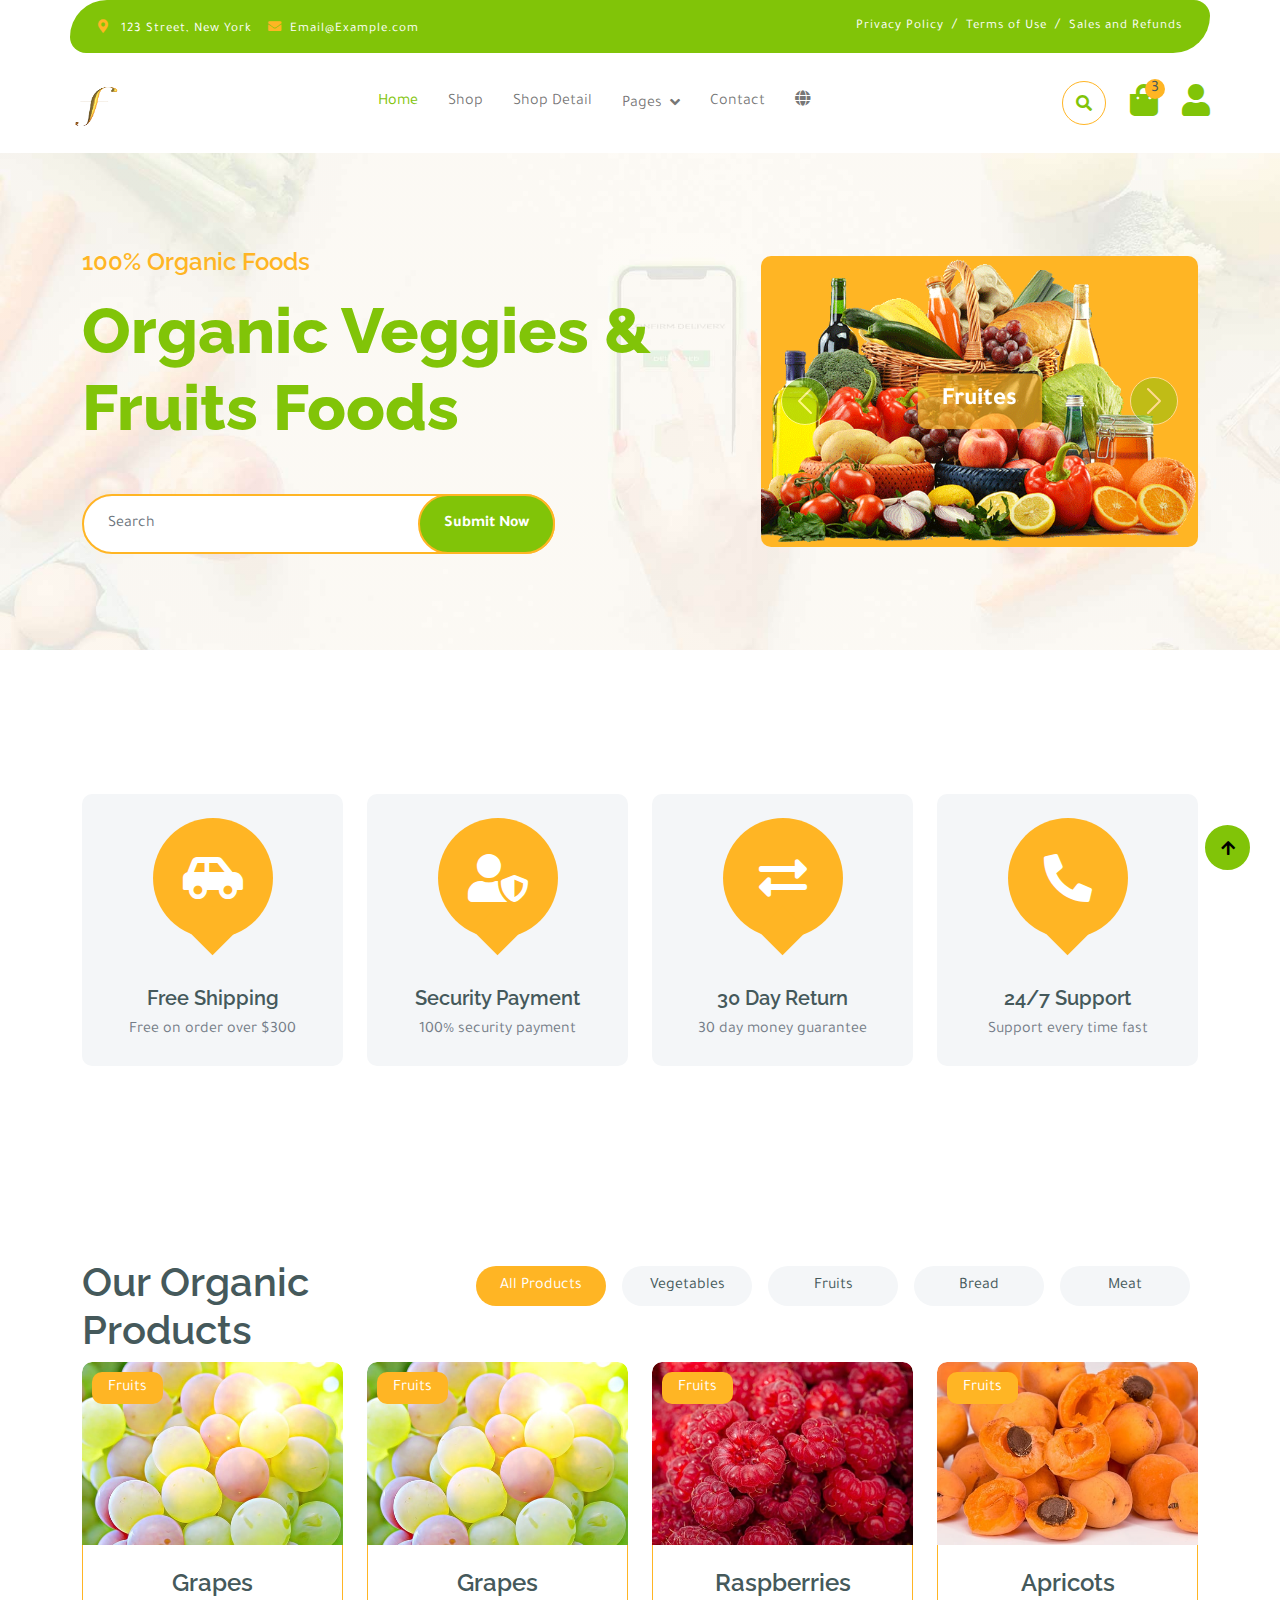
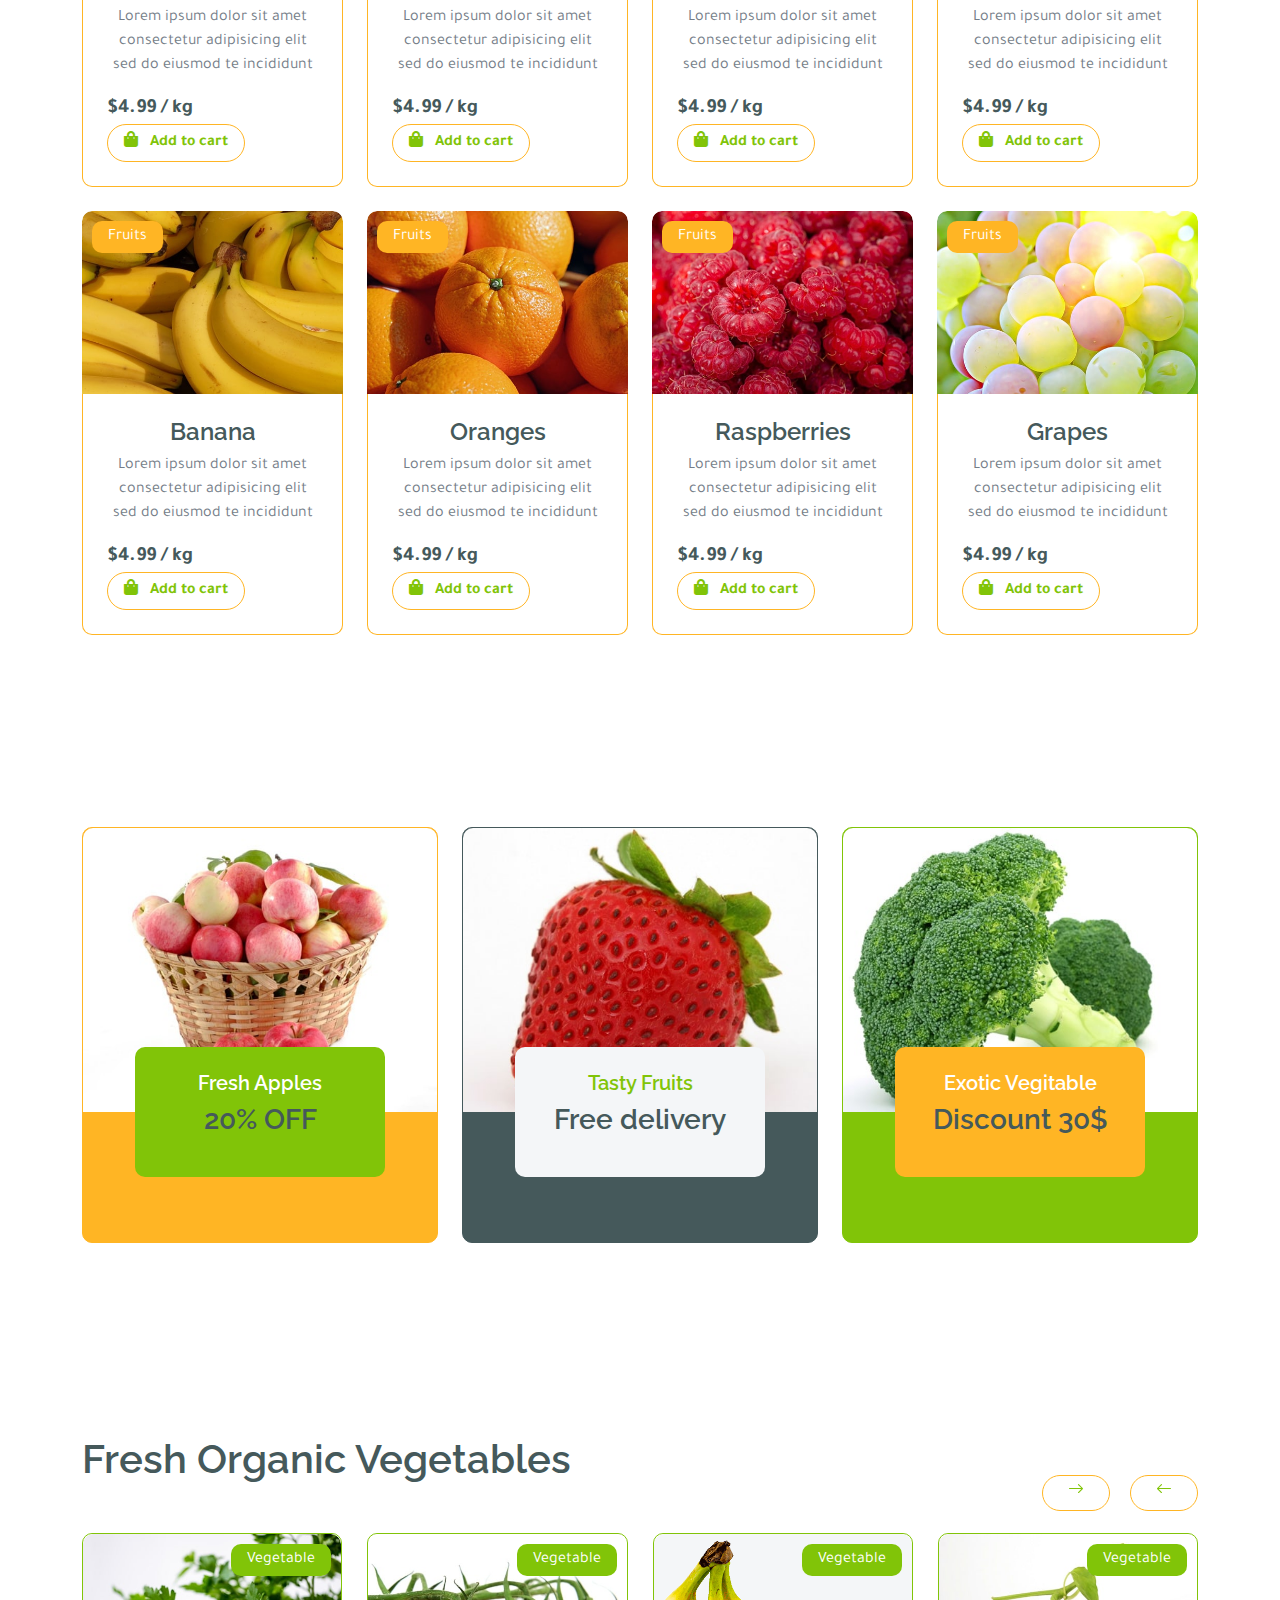
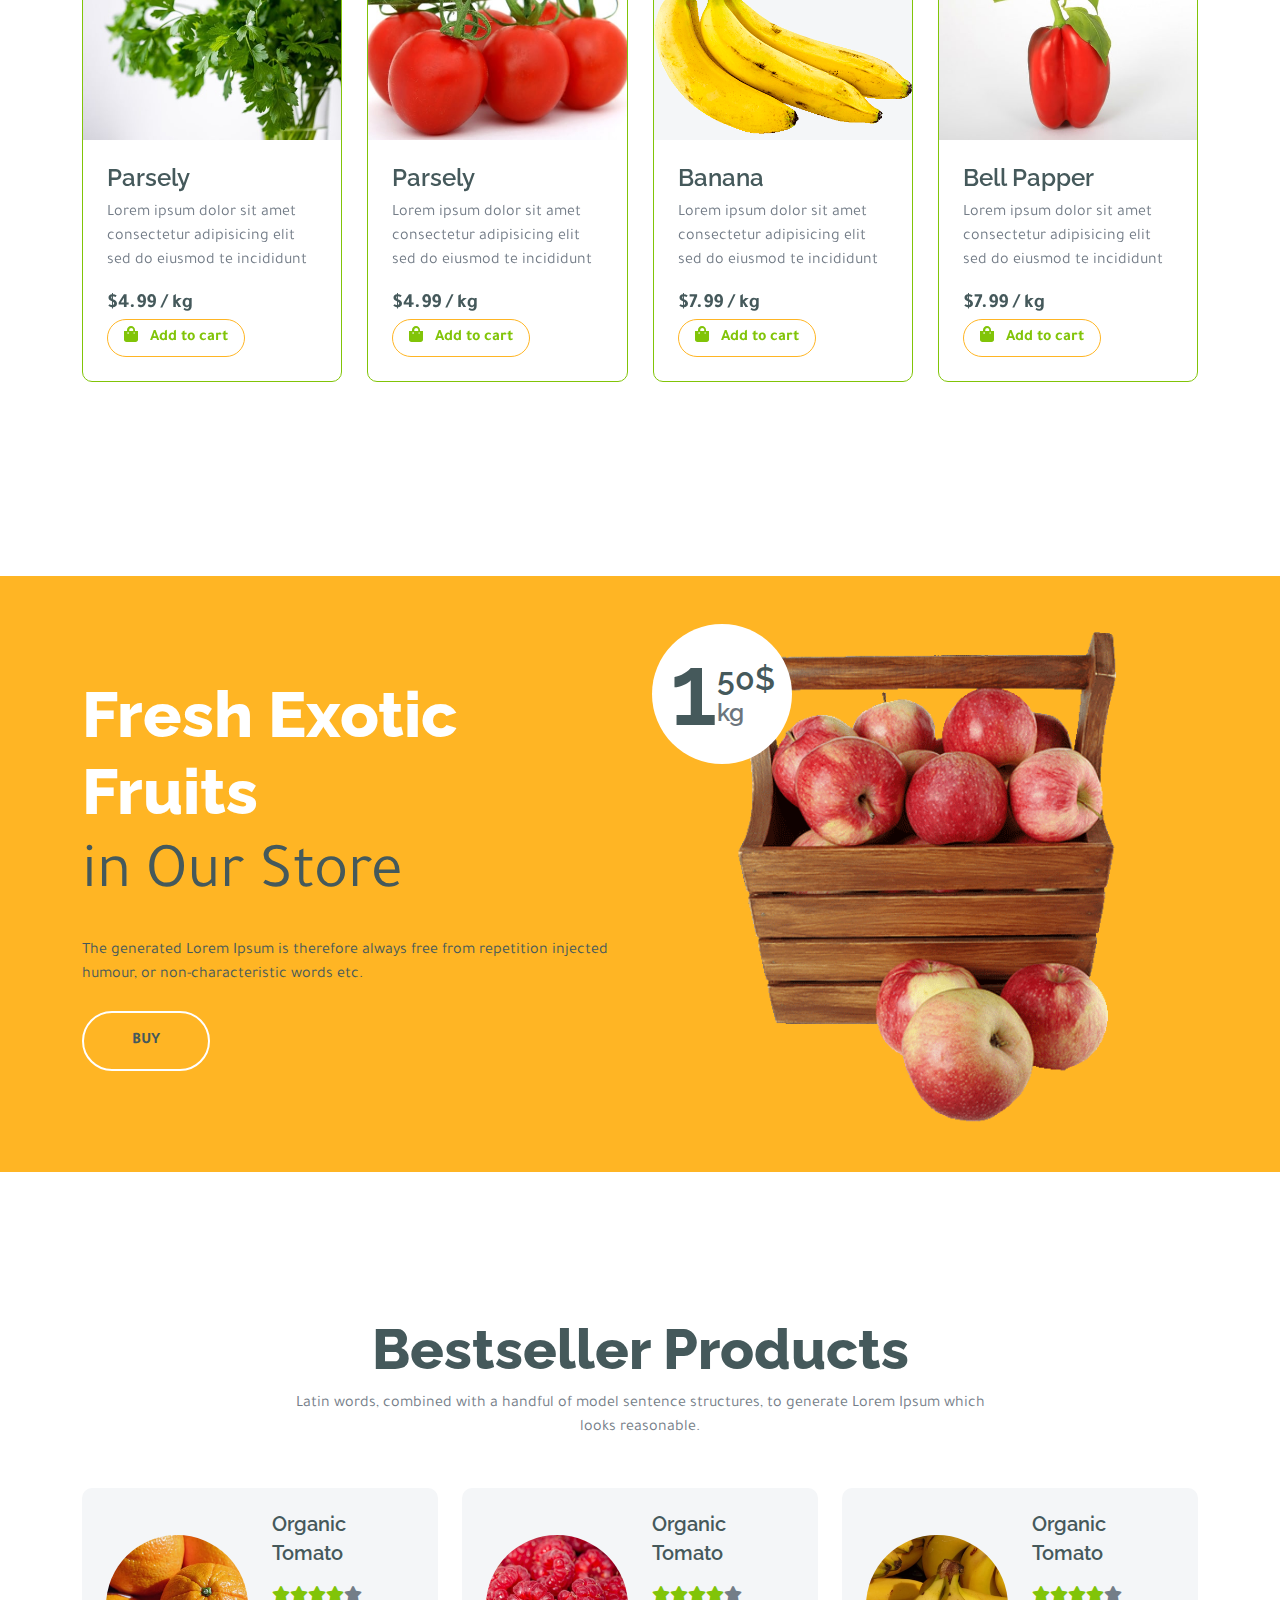
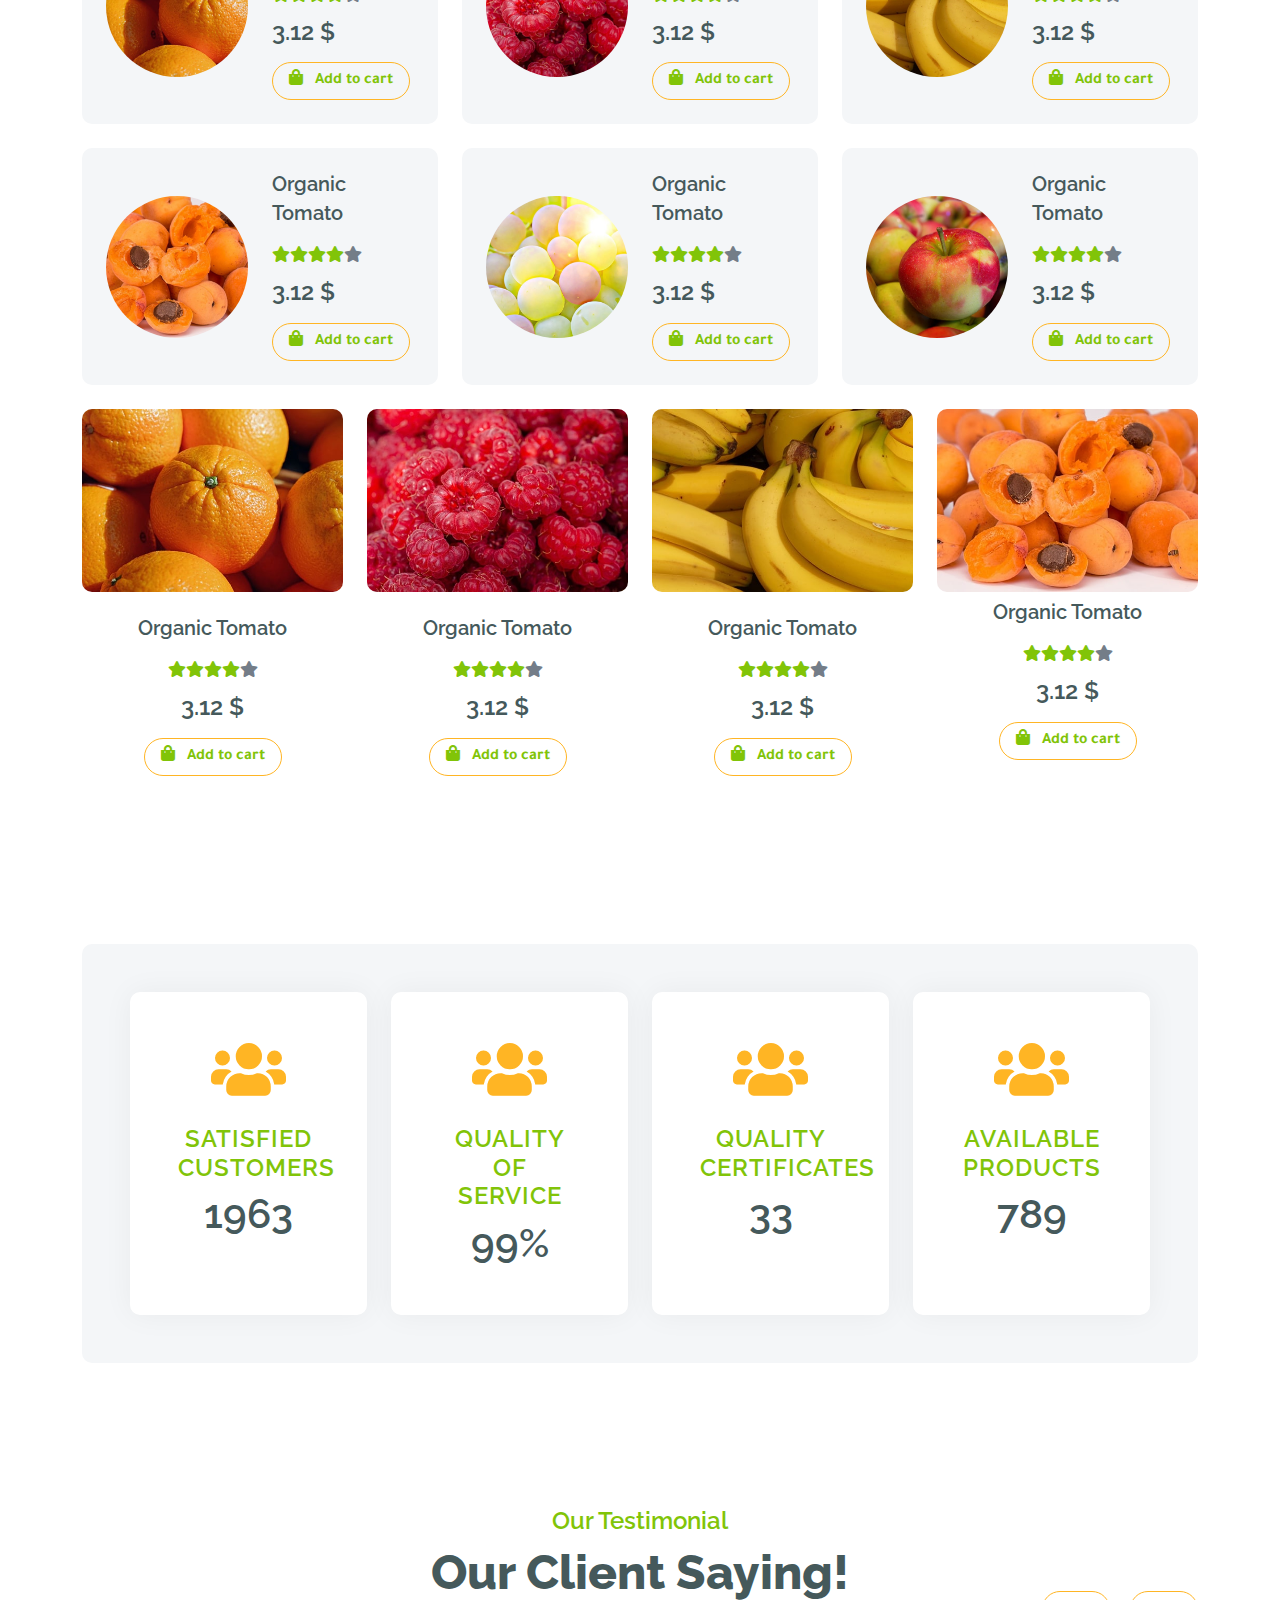
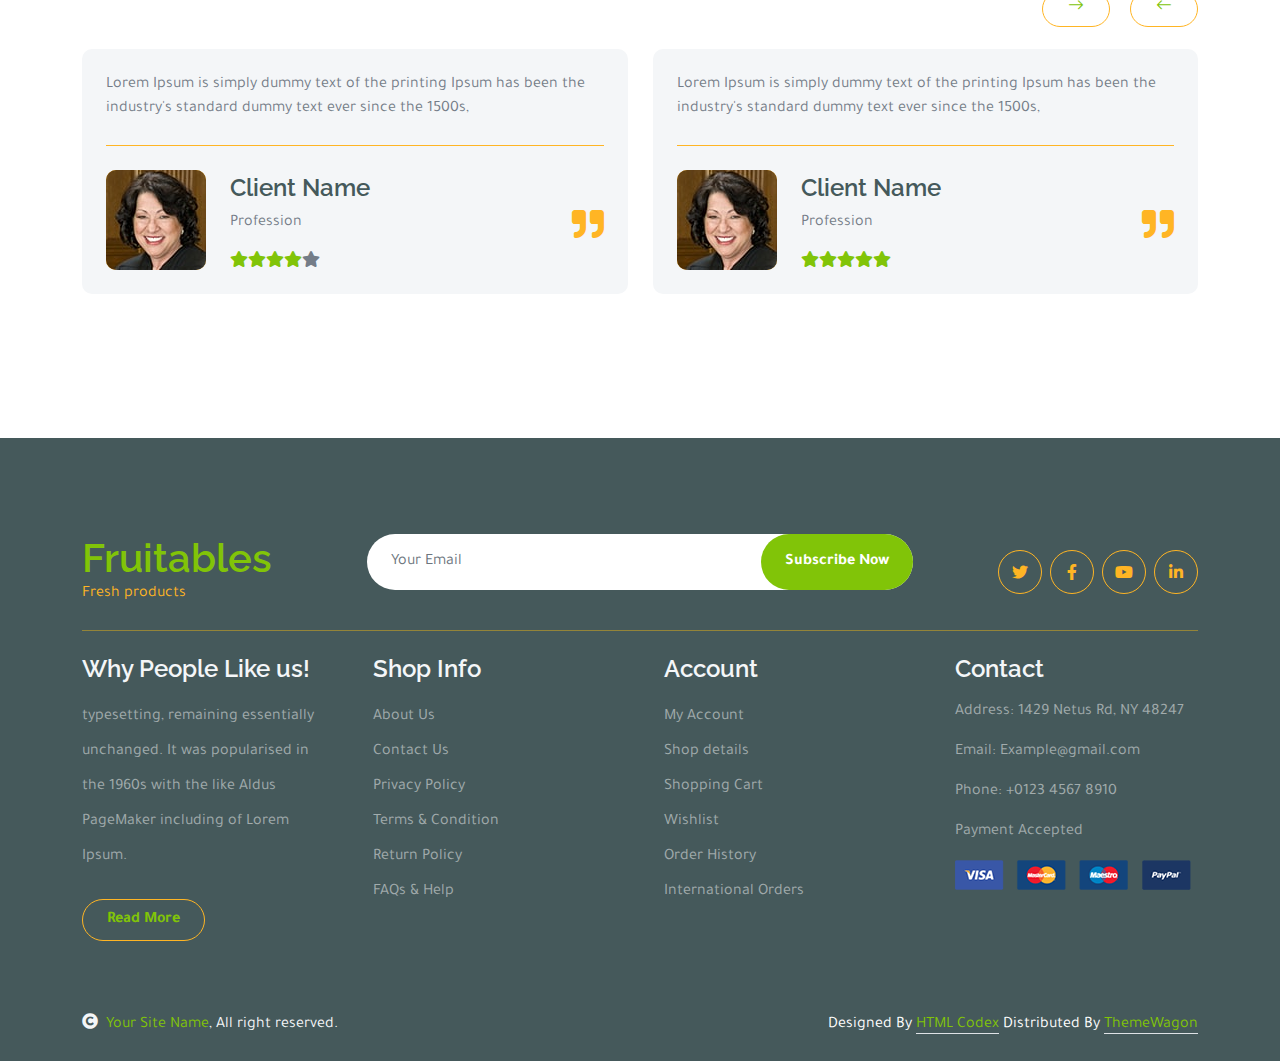
==== commit 12430594: "الترجمه إلى العربيه" ====
--- a/home_en.html
+++ b/home_en.html
@@ -62,7 +62,7 @@
             <nav class="navbar navbar-light bg-white navbar-expand-xl">
                 <a href="index.html" class="navbar-brand">
                     <!-- <h1 class="text-primary display-6">Fruitables</h1> -->
-                    <img src="img/favicon-logo-fruit.png" alt="">
+                    <img class="logo_web" src="img/favicon-logo-fruit.png" alt="favicon">
                 </a>
                 <button class="navbar-toggler py-2 px-3" type="button" data-bs-toggle="collapse"
                     data-bs-target="#navbarCollapse">
--- a/css/style.css
+++ b/css/style.css
@@ -181,7 +181,7 @@
 
 .dropdown .dropdown-menu a:hover {
     background: var(--bs-secondary);
-    color: var(--bs-primary);
+    color: #f4f4f4;
 }
 
 .navbar .nav-item:hover .dropdown-menu {
